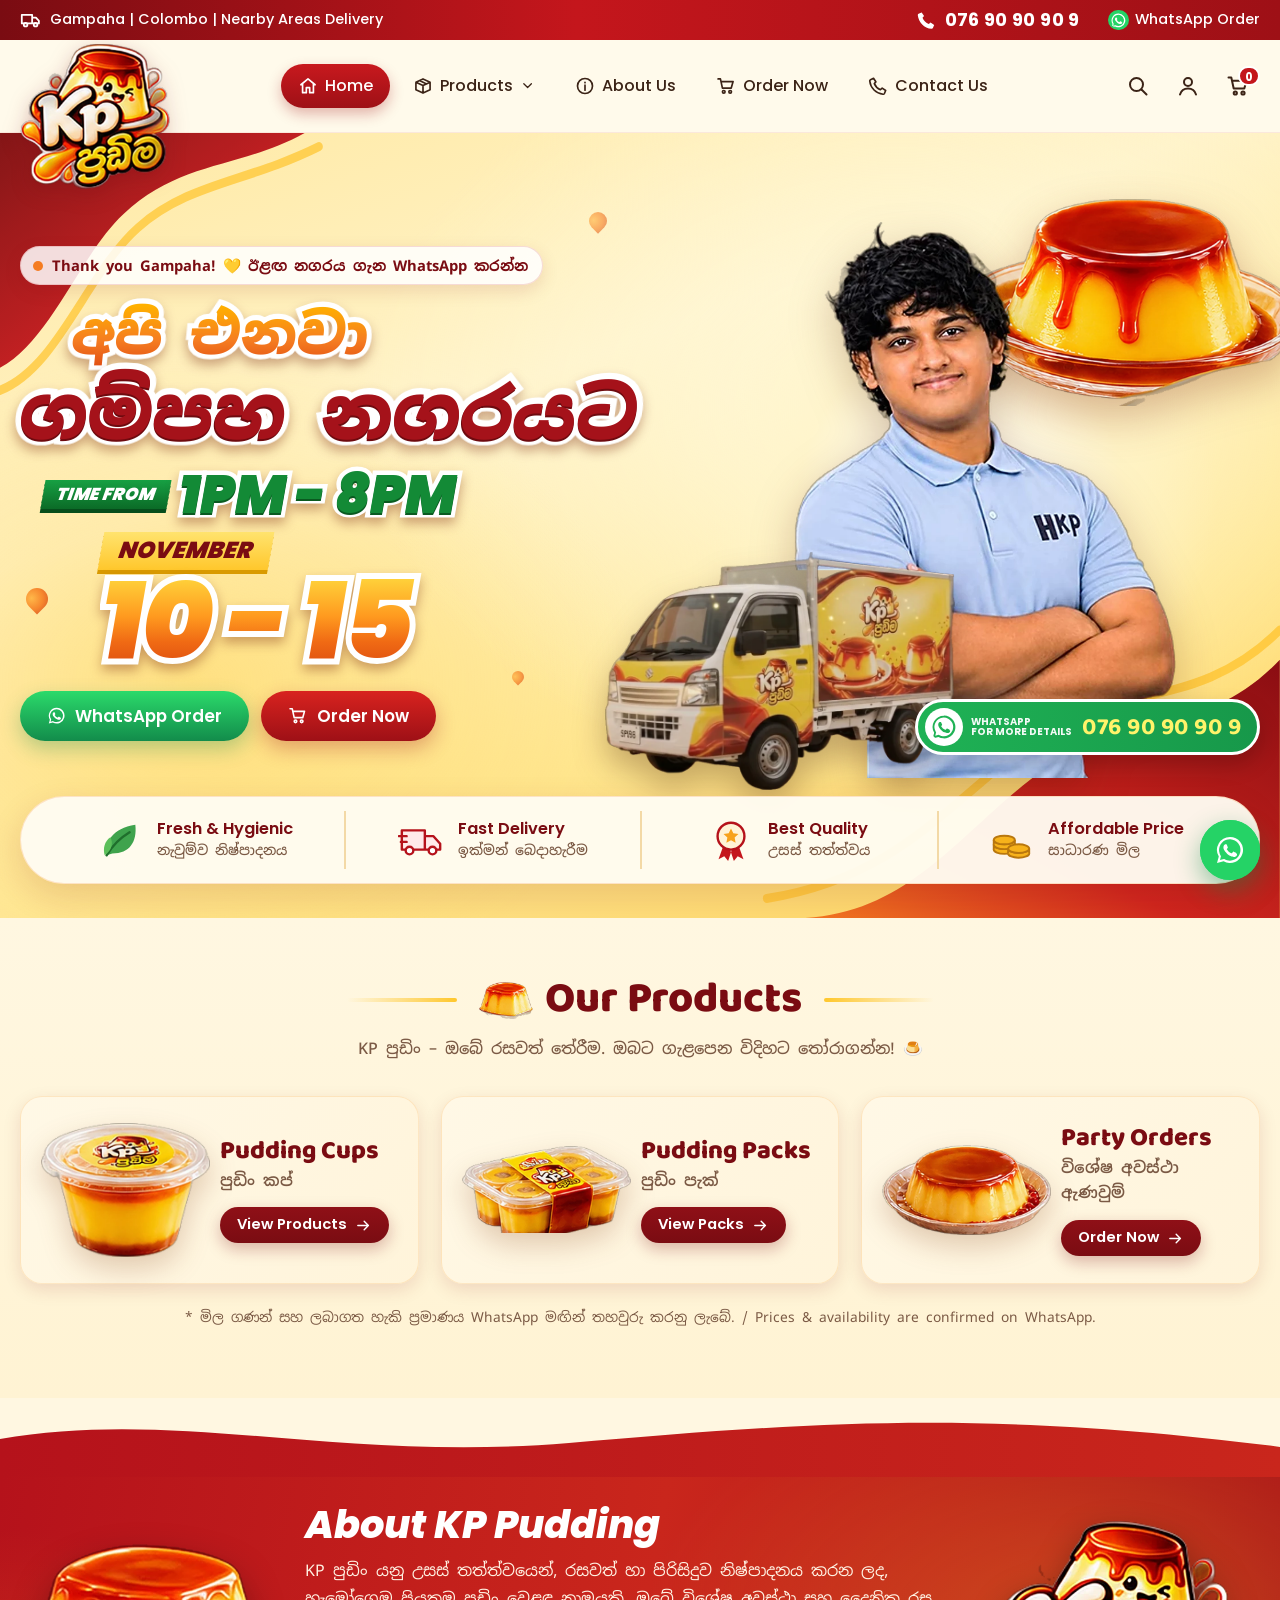
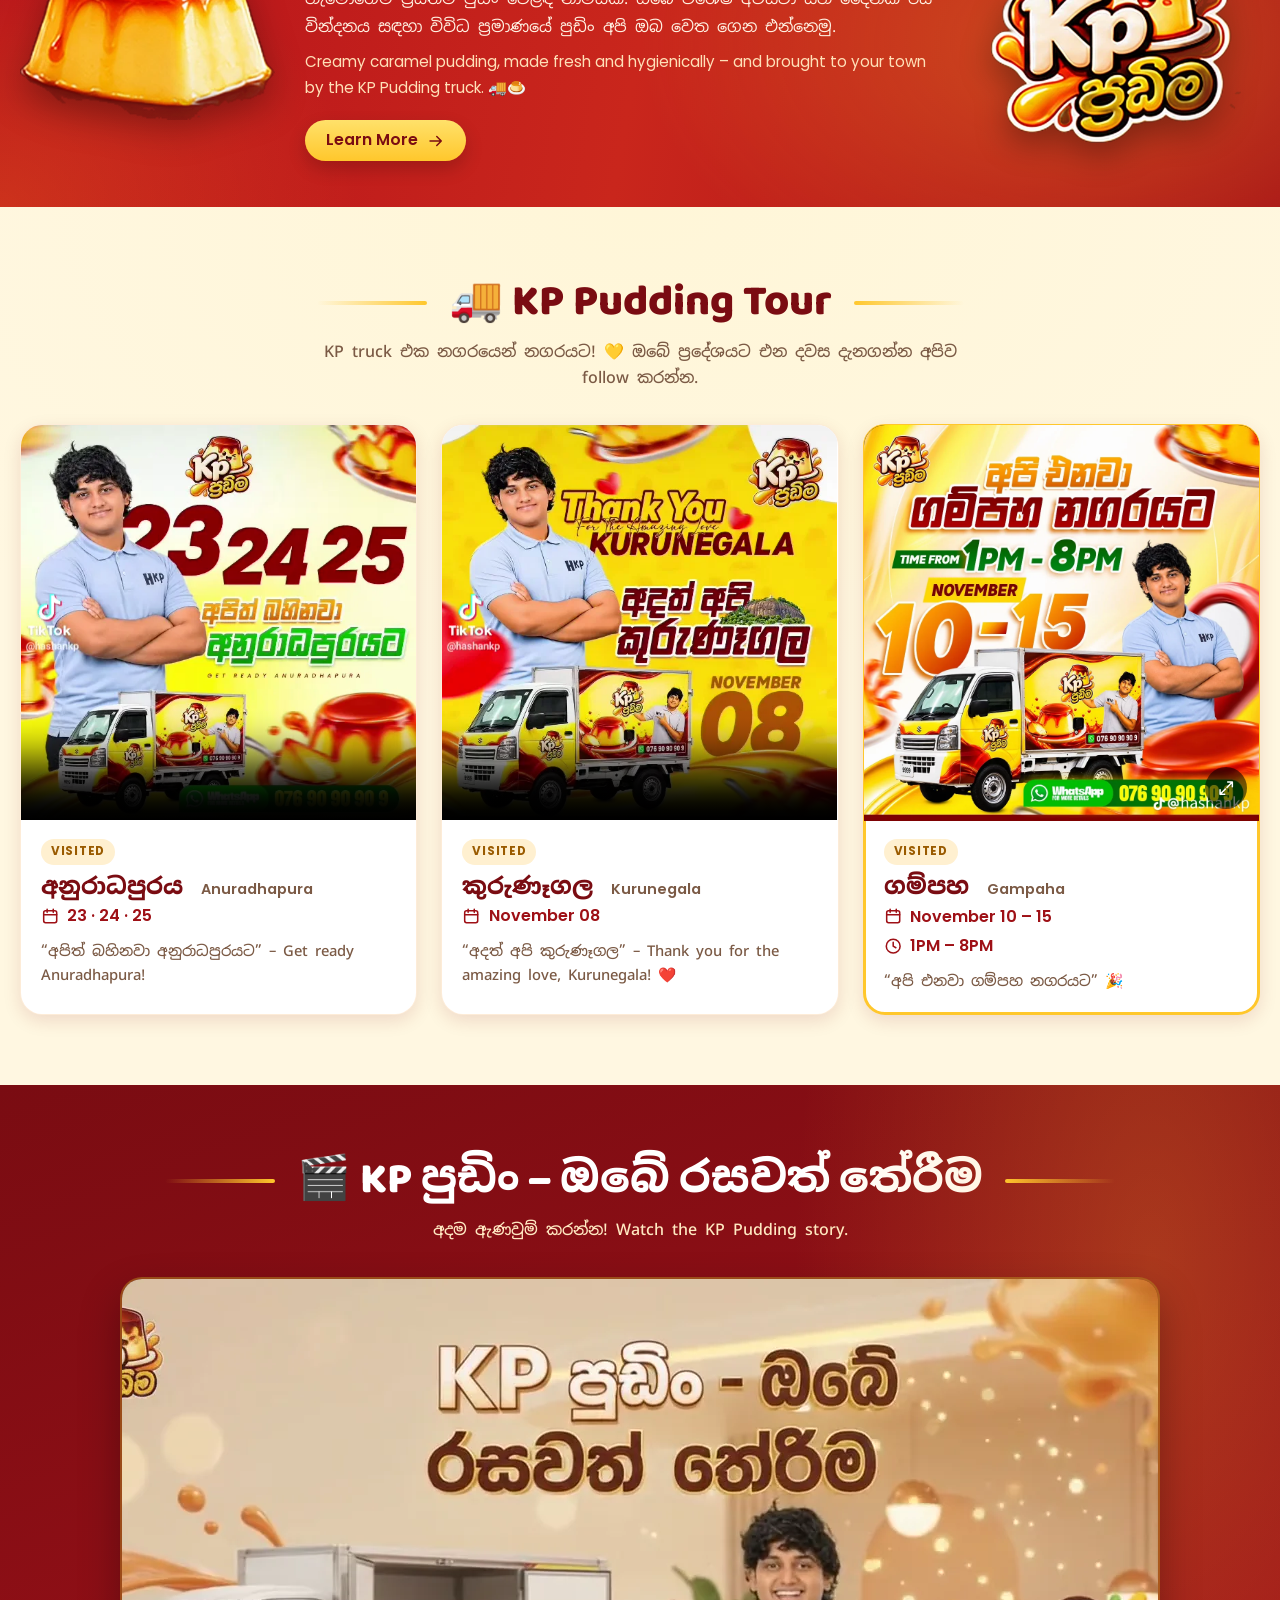
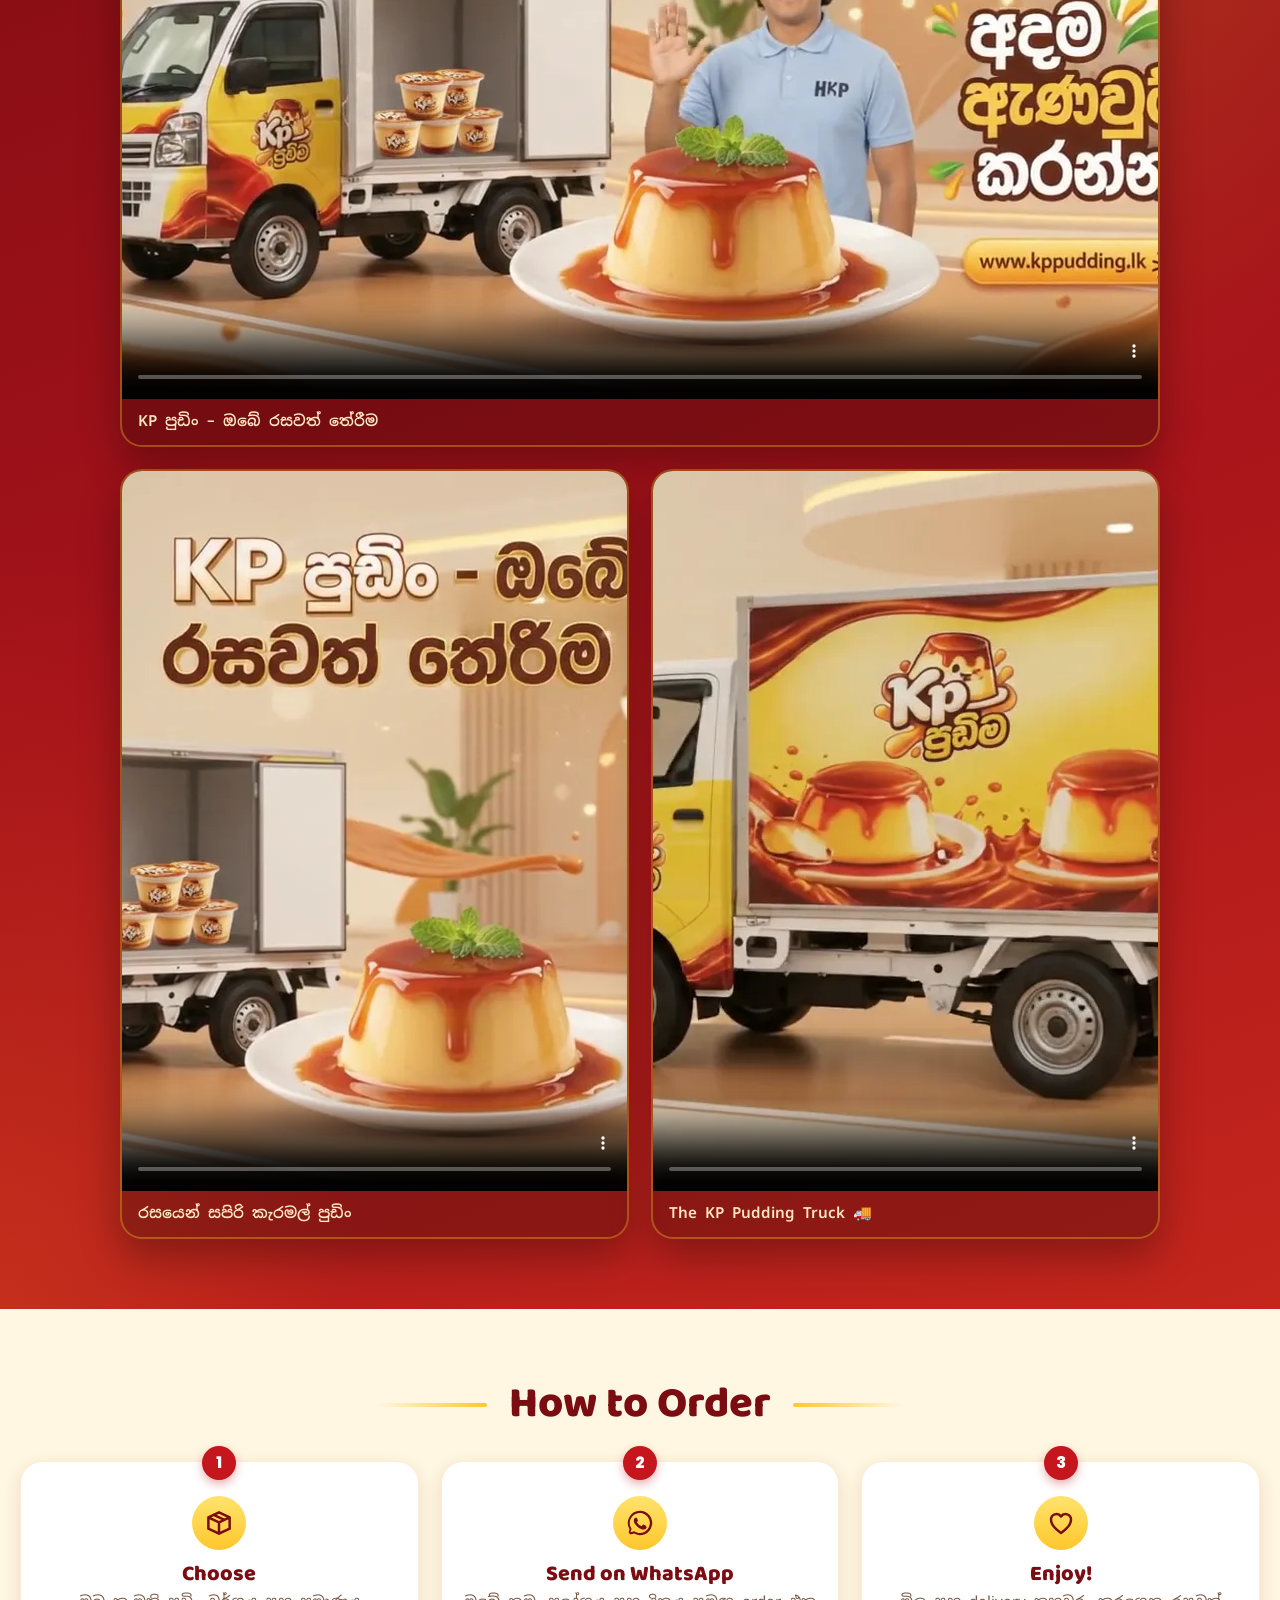
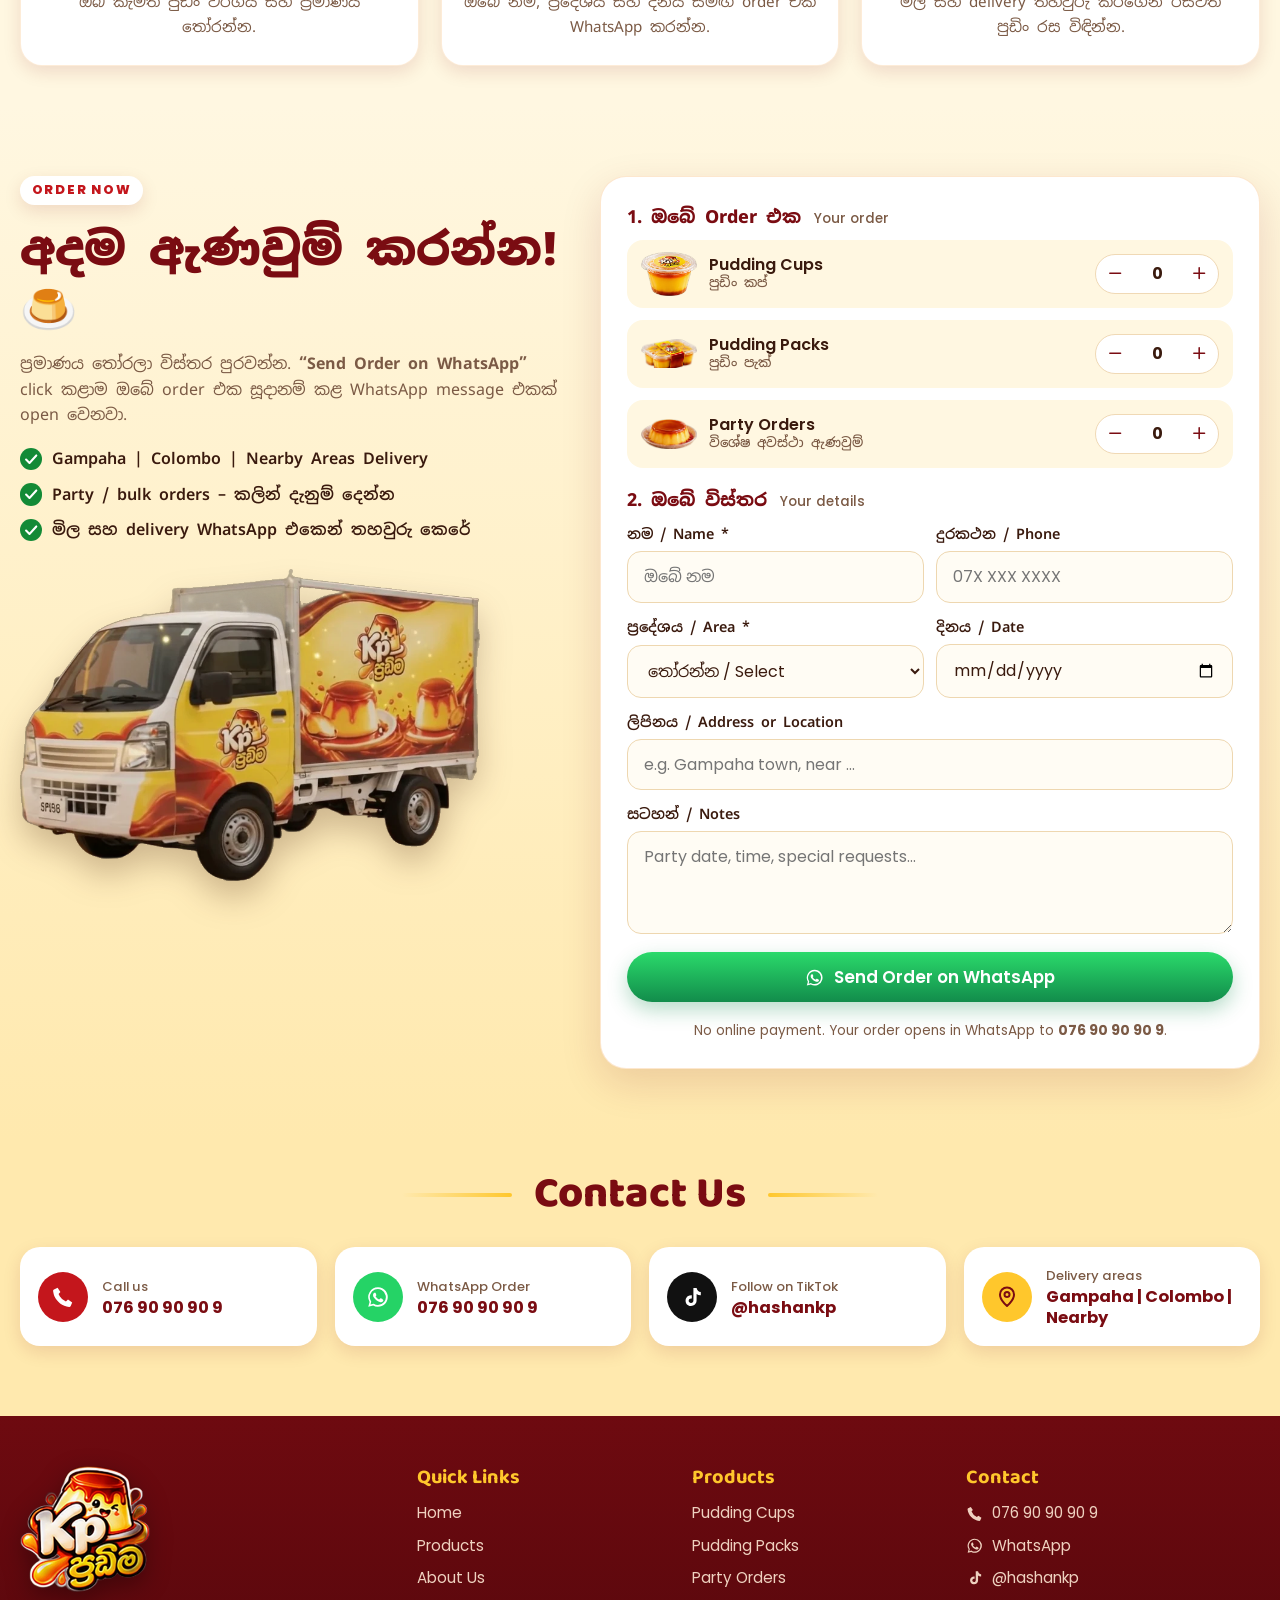
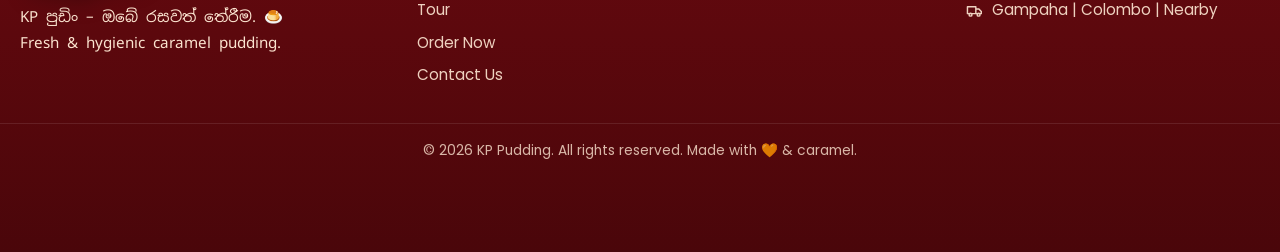
==== index.html @ b20db1f8 "Build KP Pudding website Responsive static site for KP Pudding with Gampaha event hero (live status " ====
<!doctype html>
<html lang="si">
<head>
  <meta charset="UTF-8" />
  <meta name="viewport" content="width=device-width, initial-scale=1" />
  <title>KP Pudding | KP පුඩිං – ඔබේ රසවත් තේරීම 🍮</title>
  <meta name="description" content="KP Pudding (KP පුඩිං) – නැවුම්ව, පිරිසිදුව සකස් කළ caramel pudding. Pudding Cups, Pudding Packs සහ Party Orders. ගම්පහ නගරයට නොවැම්බර් 10–15, 1PM–8PM. WhatsApp 076 90 90 90 9." />
  <meta name="theme-color" content="#9E1016" />
  <meta property="og:type" content="website" />
  <meta property="og:title" content="KP Pudding – අපි එනවා ගම්පහ නගරයට! (Nov 10–15, 1PM–8PM)" />
  <meta property="og:description" content="KP පුඩිං – ඔබේ රසවත් තේරීම. Pudding Cups, Packs & Party Orders. WhatsApp: 076 90 90 90 9" />
  <meta property="og:image" content="https://sourceconnect213-pixel.github.io/Kp-pudding-/assets/img/og-image.jpg" />
  <meta property="og:url" content="https://sourceconnect213-pixel.github.io/Kp-pudding-/" />
  <meta name="twitter:card" content="summary_large_image" />
  <link rel="icon" type="image/png" sizes="32x32" href="assets/img/favicon-32.png" />
  <link rel="apple-touch-icon" href="assets/img/apple-touch-icon.png" />
  <link rel="manifest" href="site.webmanifest" />
  <link rel="preconnect" href="https://fonts.googleapis.com" />
  <link rel="preconnect" href="https://fonts.gstatic.com" crossorigin />
  <link href="https://fonts.googleapis.com/css2?family=Baloo+2:wght@600;700;800&family=Noto+Sans+Sinhala:wght@400;500;600;700;800;900&family=Poppins:ital,wght@0,400;0,500;0,600;0,700;0,800;0,900;1,800;1,900&display=swap" rel="stylesheet" />
  <link rel="preload" as="image" href="assets/img/ambassador.webp" />
  <link rel="stylesheet" href="css/style.css" />
  <script type="application/ld+json">
  {
    "@context": "https://schema.org",
    "@type": "FoodEstablishment",
    "name": "KP Pudding",
    "alternateName": "KP පුඩිං",
    "servesCuisine": "Desserts",
    "telephone": "+94769090909",
    "image": "https://sourceconnect213-pixel.github.io/Kp-pudding-/assets/img/og-image.jpg",
    "url": "https://sourceconnect213-pixel.github.io/Kp-pudding-/",
    "areaServed": ["Gampaha", "Colombo"],
    "sameAs": ["https://www.tiktok.com/@hashankp"]
  }
  </script>
  <script>document.documentElement.classList.add('js');</script>
</head>
<body>
  <!-- Icon sprite -->
  <svg xmlns="http://www.w3.org/2000/svg" class="sprite" aria-hidden="true" focusable="false">
    <symbol id="i-truck" viewBox="0 0 24 24"><path d="M2 6.5h11.5v9.5H2zM13.5 9.5h4.2l3.3 3.6v2.9h-7.5z"/><circle cx="6.2" cy="17.4" r="2"/><circle cx="17.3" cy="17.4" r="2"/></symbol>
    <symbol id="i-phone" viewBox="0 0 24 24"><path d="M6.6 2.8 9.4 7 7.6 9.1a13 13 0 0 0 7.3 7.3l2.1-1.8 4.2 2.8-1.5 3.6c-.3.6-.9 1-1.6.9C9.6 21 3 14.4 2.1 6c-.1-.7.3-1.3.9-1.6z"/></symbol>
    <symbol id="i-wa" viewBox="0 0 32 32"><path d="M16 3a13 13 0 0 0-11.2 19.6L3 29l6.6-1.7A13 13 0 1 0 16 3zm0 23.7c-2 0-4-.6-5.7-1.6l-.4-.2-3.9 1 1-3.8-.3-.4A10.7 10.7 0 1 1 16 26.7zm5.9-8c-.3-.2-1.9-.9-2.2-1-.3-.1-.5-.2-.7.2l-1 1.2c-.2.2-.4.2-.7.1a8.8 8.8 0 0 1-4.4-3.8c-.3-.6.3-.5.9-1.7.1-.2 0-.4 0-.5l-1-2.4c-.3-.6-.5-.5-.7-.5h-.6c-.2 0-.6.1-.9.4-.3.3-1.2 1.1-1.2 2.8s1.2 3.3 1.4 3.5c.2.2 2.4 3.6 5.8 5.1 2.1.9 3 1 4 .8.7-.1 1.9-.8 2.2-1.5.3-.7.3-1.4.2-1.5-.1-.1-.3-.2-.6-.3z"/></symbol>
    <symbol id="i-home" viewBox="0 0 24 24"><path d="M3.5 10.5 12 3.5l8.5 7M5.5 9v11h4.5v-6h4v6h4.5V9"/></symbol>
    <symbol id="i-box" viewBox="0 0 24 24"><path d="M3.5 7.5 12 3.5l8.5 4v9L12 20.5l-8.5-4zM3.5 7.5 12 11.5l8.5-4M12 11.5v9M7.8 5.5l8.5 4"/></symbol>
    <symbol id="i-info" viewBox="0 0 24 24"><circle cx="12" cy="12" r="9"/><path d="M12 11v6M12 7.5v.5"/></symbol>
    <symbol id="i-cart" viewBox="0 0 24 24"><path d="M2.5 3.5h2.8l2.4 11h10.6l2.2-7.8H6.3"/><circle cx="9.3" cy="19" r="1.6"/><circle cx="17" cy="19" r="1.6"/></symbol>
    <symbol id="i-search" viewBox="0 0 24 24"><circle cx="10.5" cy="10.5" r="6.5"/><path d="m15.5 15.5 5 5"/></symbol>
    <symbol id="i-user" viewBox="0 0 24 24"><circle cx="12" cy="8" r="4"/><path d="M4 20.5c1.2-4 4.3-6 8-6s6.8 2 8 6"/></symbol>
    <symbol id="i-chev" viewBox="0 0 24 24"><path d="m6 9 6 6 6-6"/></symbol>
    <symbol id="i-arrow" viewBox="0 0 24 24"><path d="M4 12h15m-6-6 6 6-6 6"/></symbol>
    <symbol id="i-menu" viewBox="0 0 24 24"><path d="M4 6.5h16M4 12h16M4 17.5h16"/></symbol>
    <symbol id="i-x" viewBox="0 0 24 24"><path d="M6 6l12 12M18 6 6 18"/></symbol>
    <symbol id="i-plus" viewBox="0 0 24 24"><path d="M12 5v14M5 12h14"/></symbol>
    <symbol id="i-minus" viewBox="0 0 24 24"><path d="M5 12h14"/></symbol>
    <symbol id="i-trash" viewBox="0 0 24 24"><path d="M4 7h16M9.5 7V4.5h5V7M6.5 7l1 13h9l1-13"/></symbol>
    <symbol id="i-clock" viewBox="0 0 24 24"><circle cx="12" cy="12" r="9"/><path d="M12 7v5l3.5 2"/></symbol>
    <symbol id="i-pin" viewBox="0 0 24 24"><path d="M12 21s-7-6.2-7-11.5a7 7 0 0 1 14 0C19 14.8 12 21 12 21z"/><circle cx="12" cy="9.5" r="2.5"/></symbol>
    <symbol id="i-tiktok" viewBox="0 0 24 24"><path d="M16.6 3c.4 2.4 1.9 3.9 4.2 4.1v3.1c-1.6.1-3-.4-4.2-1.2v6.3c0 3.7-2.8 5.9-6 5.7-3.1-.2-5.3-2.8-5-5.9.3-3.1 3-5.2 6.2-4.8v3.2c-1.5-.4-3 .5-3.1 2.1-.1 1.4 1 2.5 2.4 2.4 1.4 0 2.3-1 2.3-2.5V3z"/></symbol>
    <symbol id="i-play" viewBox="0 0 24 24"><path d="M8 5.5v13l10.5-6.5z"/></symbol>
    <symbol id="i-check" viewBox="0 0 24 24"><path d="m4.5 12.5 5 5 10-11"/></symbol>
    <symbol id="i-heart" viewBox="0 0 24 24"><path d="M12 20s-8-5.1-8-10.6A4.4 4.4 0 0 1 12 6.8a4.4 4.4 0 0 1 8 2.6C20 14.9 12 20 12 20z"/></symbol>
    <symbol id="i-calendar" viewBox="0 0 24 24"><rect x="3.5" y="5" width="17" height="15.5" rx="2.5"/><path d="M8 3v4M16 3v4M3.5 10h17"/></symbol>
    <symbol id="i-expand" viewBox="0 0 24 24"><path d="M14 4h6v6M10 20H4v-6M20 4l-7 7M4 20l7-7"/></symbol>
  </svg>

  <a class="skip-link" href="#main">Skip to content</a>

  <!-- ================= TOP BAR ================= -->
  <div class="topbar">
    <div class="container topbar__inner">
      <p class="topbar__areas"><svg class="ic"><use href="#i-truck"/></svg> Gampaha | Colombo | Nearby Areas Delivery</p>
      <div class="topbar__links">
        <a class="topbar__phone" href="tel:+94769090909" aria-label="Call KP Pudding 076 90 90 90 9"><svg class="ic"><use href="#i-phone"/></svg> 076 90 90 90 9</a>
        <a class="topbar__wa" href="https://wa.me/94769090909?text=Hi%20KP%20Pudding!%20%F0%9F%8D%AE" target="_blank" rel="noopener"><svg class="ic ic--wa"><use href="#i-wa"/></svg> WhatsApp Order</a>
      </div>
    </div>
  </div>

  <!-- ================= HEADER ================= -->
  <header class="header" id="header">
    <div class="container header__inner">
      <a href="#home" class="brand" aria-label="KP Pudding – Home">
        <img src="assets/img/kp-logo.webp" width="465" height="450" alt="KP පුඩිං logo" />
      </a>

      <nav class="nav" id="nav" aria-label="Main navigation">
        <ul class="nav__list">
          <li><a href="#home" class="nav__link is-active" data-nav="home"><svg class="ic"><use href="#i-home"/></svg> Home</a></li>
          <li class="nav__drop">
            <button class="nav__link nav__droptoggle" type="button" aria-expanded="false" aria-controls="products-menu" data-nav="products"><svg class="ic"><use href="#i-box"/></svg> Products <svg class="ic ic--chev"><use href="#i-chev"/></svg></button>
            <ul class="nav__menu" id="products-menu">
              <li><a href="#p-cups"><img src="assets/img/pudding-cup.webp" alt="" width="40" height="32" /> <span>Pudding Cups<small>පුඩිං කප්</small></span></a></li>
              <li><a href="#p-packs"><img src="assets/img/pudding-packs.webp" alt="" width="40" height="21" /> <span>Pudding Packs<small>පුඩිං පැක්</small></span></a></li>
              <li><a href="#p-party"><img src="assets/img/party-pudding.webp" alt="" width="40" height="21" /> <span>Party Orders<small>විශේෂ අවස්ථා ඇණවුම්</small></span></a></li>
            </ul>
          </li>
          <li><a href="#about" class="nav__link" data-nav="about"><svg class="ic"><use href="#i-info"/></svg> About Us</a></li>
          <li><a href="#order" class="nav__link" data-nav="order"><svg class="ic"><use href="#i-cart"/></svg> Order Now</a></li>
          <li><a href="#contact" class="nav__link" data-nav="contact"><svg class="ic"><use href="#i-phone"/></svg> Contact Us</a></li>
        </ul>
        <a class="nav__mobilecta btn btn--wa" href="https://wa.me/94769090909?text=Hi%20KP%20Pudding!%20%F0%9F%8D%AE" target="_blank" rel="noopener"><svg class="ic"><use href="#i-wa"/></svg> WhatsApp Order</a>
      </nav>

      <div class="header__actions">
        <button class="iconbtn" type="button" id="search-open" aria-label="Search"><svg class="ic"><use href="#i-search"/></svg></button>
        <div class="account">
          <button class="iconbtn" type="button" id="account-toggle" aria-label="Customer help" aria-expanded="false" aria-controls="account-pop"><svg class="ic"><use href="#i-user"/></svg></button>
          <div class="account__pop" id="account-pop" hidden>
            <p class="account__title">ආයුබෝවන්! 👋<small>How can we help you?</small></p>
            <a href="https://wa.me/94769090909?text=Hi%20KP%20Pudding!%20I%20need%20help%20with%20my%20order." target="_blank" rel="noopener"><svg class="ic ic--wa"><use href="#i-wa"/></svg> My order / help</a>
            <a href="tel:+94769090909"><svg class="ic"><use href="#i-phone"/></svg> Call 076 90 90 90 9</a>
            <a href="https://www.tiktok.com/@hashankp" target="_blank" rel="noopener"><svg class="ic"><use href="#i-tiktok"/></svg> TikTok @hashankp</a>
          </div>
        </div>
        <button class="iconbtn cartbtn" type="button" id="cart-open" aria-label="Open order cart"><svg class="ic"><use href="#i-cart"/></svg><span class="cartbtn__badge" id="cart-count" aria-live="polite">0</span></button>
        <button class="iconbtn menubtn" type="button" id="menu-toggle" aria-label="Open menu" aria-expanded="false" aria-controls="nav"><svg class="ic"><use href="#i-menu"/></svg></button>
      </div>
    </div>
  </header>

  <main id="main">
    <!-- ================= HERO ================= -->
    <section class="hero" id="home" aria-labelledby="hero-title">
      <div class="hero__bg" aria-hidden="true">
        <svg class="hero__swirl hero__swirl--tl" viewBox="0 0 600 400" preserveAspectRatio="none"><path d="M0 0h420C330 40 250 30 170 90 110 135 70 230 0 260z" fill="url(#gRed)"/><path d="M0 285c80-25 120-130 190-180 70-50 150-50 250-90" stroke="#FFC93C" stroke-width="10" fill="none" stroke-linecap="round" opacity=".85"/><defs><linearGradient id="gRed" x1="0" y1="0" x2="1" y2="1"><stop offset="0" stop-color="#7E0B10"/><stop offset=".55" stop-color="#C4161C"/><stop offset="1" stop-color="#F0582A"/></linearGradient></defs></svg>
        <svg class="hero__swirl hero__swirl--br" viewBox="0 0 700 300" preserveAspectRatio="none"><path d="M700 40C610 120 520 90 420 150 320 210 260 300 120 300h580z" fill="url(#gRed2)"/><path d="M700 10C600 95 500 60 400 125 300 190 240 260 90 280" stroke="#FFC93C" stroke-width="9" fill="none" stroke-linecap="round" opacity=".9"/><defs><linearGradient id="gRed2" x1="1" y1="0" x2="0" y2="1"><stop offset="0" stop-color="#8A0D12"/><stop offset=".6" stop-color="#D0261E"/><stop offset="1" stop-color="#F57C21"/></linearGradient></defs></svg>
        <span class="drop drop--1"></span><span class="drop drop--2"></span><span class="drop drop--3"></span><span class="drop drop--4"></span>
      </div>

      <div class="container hero__grid">
        <div class="hero__copy">
          <p class="live-pill" id="event-status" role="status"><span class="live-pill__dot"></span><span class="live-pill__text">ගම්පහ නගරයට – නොවැම්බර් 10 – 15</span></p>
          <h1 class="hero__title" id="hero-title">
            <span class="hero__t1 fx" data-text="අපි එනවා"><span class="fx__g">අපි එනවා</span></span>
            <span class="hero__t2 fx" data-text="ගම්පහ නගරයට">ගම්පහ නගරයට</span>
          </h1>
          <div class="hero__time">
            <span class="tag tag--green">TIME FROM</span>
            <span class="hero__hours fx" data-text="1PM - 8PM">1PM - 8PM</span>
          </div>
          <div class="hero__date">
            <span class="tag tag--yellow">NOVEMBER</span>
            <span class="hero__days fx" data-text="10 - 15"><span class="fx__g">10 - 15</span></span>
          </div>
          <p class="countdown" id="countdown" hidden></p>
          <div class="hero__cta">
            <a class="btn btn--wa btn--lg" href="https://wa.me/94769090909?text=Hi%20KP%20Pudding!%20%F0%9F%8D%AE%20I%20would%20like%20to%20order." target="_blank" rel="noopener"><svg class="ic"><use href="#i-wa"/></svg> WhatsApp Order</a>
            <a class="btn btn--red btn--lg" href="#order"><svg class="ic"><use href="#i-cart"/></svg> Order Now</a>
          </div>
        </div>

        <div class="hero__art">
          <div class="hero__glow" aria-hidden="true"></div>
          <img class="hero__pudding" src="assets/img/pudding-hero.webp" width="908" height="556" alt="KP caramel pudding" />
          <img class="hero__person" src="assets/img/ambassador.webp" width="668" height="974" alt="KP Pudding brand ambassador" />
          <img class="hero__truck" src="assets/img/kp-truck-3q.webp" width="762" height="517" alt="KP පුඩිං delivery truck" />
          <a class="hero__phone" href="https://wa.me/94769090909" target="_blank" rel="noopener" aria-label="WhatsApp 076 90 90 90 9"><svg class="ic"><use href="#i-wa"/></svg><span><small>WhatsApp<br />for more details</small><b>076 90 90 90 9</b></span></a>
        </div>
      </div>

      <!-- Features strip -->
      <div class="container">
        <ul class="features" aria-label="Why KP Pudding">
          <li class="feature">
            <svg class="feature__ic" viewBox="0 0 48 48" aria-hidden="true"><path d="M10 40C8 26 16 12 40 8c2 18-6 30-24 30" fill="#3FA34D"/><path d="M10 40c6-10 14-18 24-24" stroke="#1F6E2C" stroke-width="2.5" fill="none" stroke-linecap="round"/><path d="M8 40c-2-8 0-15 6-19 3 6 2 13-6 19z" fill="#5CBF5A"/></svg>
            <span><b>Fresh &amp; Hygienic</b><small>නැවුම්ව නිෂ්පාදනය</small></span>
          </li>
          <li class="feature">
            <svg class="feature__ic" viewBox="0 0 48 48" aria-hidden="true"><path d="M4 14h24v20H4zM28 20h9l7 8v6H28z" fill="#FFE9E9" stroke="#B5121B" stroke-width="2.5" stroke-linejoin="round"/><circle cx="12" cy="35" r="4" fill="#fff" stroke="#B5121B" stroke-width="2.5"/><circle cx="36" cy="35" r="4" fill="#fff" stroke="#B5121B" stroke-width="2.5"/><path d="M1 20h8M3 26h6" stroke="#B5121B" stroke-width="2.5" stroke-linecap="round"/></svg>
            <span><b>Fast Delivery</b><small>ඉක්මන් බෙදාහැරීම</small></span>
          </li>
          <li class="feature">
            <svg class="feature__ic" viewBox="0 0 48 48" aria-hidden="true"><path d="M16 30 11 44l6-3 4 5 4-12M32 30l5 14-6-3-4 5-4-12" fill="#C4161C"/><circle cx="24" cy="20" r="14" fill="#FFF3D6" stroke="#B5121B" stroke-width="2.5"/><path d="m24 12 2.4 5 5.4.7-4 3.7 1 5.4-4.8-2.6-4.8 2.6 1-5.4-4-3.7 5.4-.7z" fill="#F7A21B"/></svg>
            <span><b>Best Quality</b><small>උසස් තත්ත්වය</small></span>
          </li>
          <li class="feature">
            <svg class="feature__ic" viewBox="0 0 48 48" aria-hidden="true"><g fill="#F7B21B" stroke="#B9770E" stroke-width="2"><ellipse cx="17" cy="34" rx="11" ry="4.5"/><path d="M6 34v-5c0 2.5 5 4.5 11 4.5s11-2 11-4.5v5"/><ellipse cx="17" cy="29" rx="11" ry="4.5"/><path d="M6 29v-5c0 2.5 5 4.5 11 4.5s11-2 11-4.5v5"/><ellipse cx="17" cy="24" rx="11" ry="4.5"/><ellipse cx="32" cy="38" rx="11" ry="4.5"/><path d="M21 38v-5c0 2.5 5 4.5 11 4.5s11-2 11-4.5v5"/><ellipse cx="32" cy="33" rx="11" ry="4.5"/></g></svg>
            <span><b>Affordable Price</b><small>සාධාරණ මිල</small></span>
          </li>
        </ul>
      </div>
    </section>

    <!-- ================= PRODUCTS ================= -->
    <section class="section products" id="products" aria-labelledby="products-title">
      <div class="container">
        <div class="heading reveal">
          <span class="heading__line" aria-hidden="true"></span>
          <h2 id="products-title"><img src="assets/img/pudding-about.webp" alt="" width="46" height="32" /> Our Products</h2>
          <span class="heading__line" aria-hidden="true"></span>
        </div>
        <p class="section__lead reveal">KP පුඩිං – ඔබේ රසවත් තේරීම. ඔබට ගැළපෙන විදිහට තෝරාගන්න! 🍮</p>

        <div class="pgrid">
          <article class="pcard reveal" id="p-cups">
            <div class="pcard__img"><img src="assets/img/pudding-cup.webp" width="382" height="302" alt="KP Pudding cup" loading="lazy" /></div>
            <div class="pcard__body">
              <h3>Pudding Cups</h3>
              <p class="pcard__si">පුඩිං කප්</p>
              <button class="btn btn--maroon" type="button" data-product="cups">View Products <svg class="ic"><use href="#i-arrow"/></svg></button>
            </div>
          </article>
          <article class="pcard reveal" id="p-packs">
            <div class="pcard__img"><img src="assets/img/pudding-packs.webp" width="474" height="244" alt="KP Pudding pack" loading="lazy" /></div>
            <div class="pcard__body">
              <h3>Pudding Packs</h3>
              <p class="pcard__si">පුඩිං පැක්</p>
              <button class="btn btn--maroon" type="button" data-product="packs">View Packs <svg class="ic"><use href="#i-arrow"/></svg></button>
            </div>
          </article>
          <article class="pcard reveal" id="p-party">
            <div class="pcard__img"><img src="assets/img/party-pudding.webp" width="486" height="258" alt="Large caramel pudding for party orders" loading="lazy" /></div>
            <div class="pcard__body">
              <h3>Party Orders</h3>
              <p class="pcard__si">විශේෂ අවස්ථා ඇණවුම්</p>
              <button class="btn btn--maroon" type="button" data-product="party">Order Now <svg class="ic"><use href="#i-arrow"/></svg></button>
            </div>
          </article>
        </div>
        <p class="note reveal">* මිල ගණන් සහ ලබාගත හැකි ප්‍රමාණය WhatsApp මඟින් තහවුරු කරනු ලැබේ. / Prices &amp; availability are confirmed on WhatsApp.</p>
      </div>
    </section>

    <!-- ================= ABOUT ================= -->
    <section class="about" id="about" aria-labelledby="about-title">
      <svg class="about__wave" viewBox="0 0 1440 90" preserveAspectRatio="none" aria-hidden="true"><path d="M0 90V40C200 0 380 70 640 45S1100 0 1440 50v40z" fill="url(#gAbout)"/><defs><linearGradient id="gAbout" x1="0" x2="1"><stop offset="0" stop-color="#B5121B"/><stop offset="1" stop-color="#C9261C"/></linearGradient></defs></svg>
      <div class="about__band">
        <div class="container about__inner">
          <img class="about__pudding reveal" src="assets/img/pudding-about.webp" width="368" height="254" alt="Caramel pudding" loading="lazy" />
          <div class="about__copy reveal">
            <h2 id="about-title">About KP Pudding</h2>
            <p>KP පුඩිං යනු උසස් තත්ත්වයෙන්, රසවත් හා පිරිසිදුව නිෂ්පාදනය කරන ලද, හැමෝගෙම ප්‍රියතම පුඩිං වෙළඳ නාමයකි. ඔබේ විශේෂ අවස්ථා සහ දෛනික රස වින්දනය සඳහා විවිධ ප්‍රමාණයේ පුඩිං අපි ඔබ වෙත ගෙන එන්නෙමු.</p>
            <p class="about__en">Creamy caramel pudding, made fresh and hygienically – and brought to your town by the KP Pudding truck. 🚚🍮</p>
            <a class="btn btn--yellow" href="#tour">Learn More <svg class="ic"><use href="#i-arrow"/></svg></a>
          </div>
          <img class="about__logo reveal" src="assets/img/kp-logo-lg.webp" width="410" height="364" alt="KP පුඩිං" loading="lazy" />
        </div>
      </div>
    </section>

    <!-- ================= TOUR ================= -->
    <section class="section tour" id="tour" aria-labelledby="tour-title">
      <div class="container">
        <div class="heading reveal">
          <span class="heading__line" aria-hidden="true"></span>
          <h2 id="tour-title">🚚 KP Pudding Tour</h2>
          <span class="heading__line" aria-hidden="true"></span>
        </div>
        <p class="section__lead reveal">KP truck එක නගරයෙන් නගරයට! 💛 ඔබේ ප්‍රදේශයට එන දවස දැනගන්න අපිව follow කරන්න.</p>

        <ol class="tgrid">
          <li class="tcard reveal">
            <div class="tcard__media">
              <video controls playsinline preload="none" poster="assets/img/poster-tour-anuradhapura.webp" width="576" height="576" aria-label="KP Pudding – Anuradhapura announcement video">
                <source src="assets/video/tour-anuradhapura.mp4" type="video/mp4" />
              </video>
            </div>
            <div class="tcard__body">
              <span class="chip chip--done">Visited</span>
              <h3>අනුරාධපුරය <small>Anuradhapura</small></h3>
              <p><svg class="ic"><use href="#i-calendar"/></svg> 23 · 24 · 25</p>
              <p class="tcard__quote">“අපිත් බහිනවා අනුරාධපුරයට” – Get ready Anuradhapura!</p>
            </div>
          </li>
          <li class="tcard reveal">
            <div class="tcard__media">
              <video controls playsinline preload="none" poster="assets/img/poster-tour-kurunegala.webp" width="576" height="576" aria-label="KP Pudding – Thank you Kurunegala video">
                <source src="assets/video/tour-kurunegala.mp4" type="video/mp4" />
              </video>
            </div>
            <div class="tcard__body">
              <span class="chip chip--done">Visited</span>
              <h3>කුරුණෑගල <small>Kurunegala</small></h3>
              <p><svg class="ic"><use href="#i-calendar"/></svg> November 08</p>
              <p class="tcard__quote">“අදත් අපි කුරුණෑගල” – Thank you for the amazing love, Kurunegala! ❤️</p>
            </div>
          </li>
          <li class="tcard tcard--now reveal">
            <div class="tcard__media">
              <button class="tcard__zoom" type="button" id="poster-open" aria-label="View Gampaha poster full size">
                <img src="assets/img/gampaha-poster.webp" width="1080" height="1080" alt="KP Pudding Gampaha poster – November 10 to 15, 1PM to 8PM" loading="lazy" />
                <span class="tcard__zoomic"><svg class="ic"><use href="#i-expand"/></svg></span>
              </button>
            </div>
            <div class="tcard__body">
              <span class="chip chip--now" id="tour-chip">Now</span>
              <h3>ගම්පහ <small>Gampaha</small></h3>
              <p><svg class="ic"><use href="#i-calendar"/></svg> November 10 – 15</p>
              <p><svg class="ic"><use href="#i-clock"/></svg> 1PM – 8PM</p>
              <p class="tcard__quote">“අපි එනවා ගම්පහ නගරයට” 🎉</p>
            </div>
          </li>
        </ol>
      </div>
    </section>

    <!-- ================= VIDEOS ================= -->
    <section class="section videos" id="videos" aria-labelledby="videos-title">
      <div class="container">
        <div class="heading heading--light reveal">
          <span class="heading__line" aria-hidden="true"></span>
          <h2 id="videos-title">🎬 KP පුඩිං – ඔබේ රසවත් තේරීම</h2>
          <span class="heading__line" aria-hidden="true"></span>
        </div>
        <p class="section__lead section__lead--light reveal">අදම ඇණවුම් කරන්න! Watch the KP Pudding story.</p>
        <div class="vgrid">
          <figure class="vcard vcard--main reveal">
            <video controls playsinline preload="none" poster="assets/img/poster-kp-ad-1.webp" width="1280" height="720" aria-label="KP Pudding advertisement">
              <source src="assets/video/kp-ad-1.mp4" type="video/mp4" />
            </video>
            <figcaption>KP පුඩිං – ඔබේ රසවත් තේරීම</figcaption>
          </figure>
          <figure class="vcard reveal">
            <video controls playsinline preload="none" poster="assets/img/poster-kp-ad-2.webp" width="1280" height="720" aria-label="KP Pudding truck advertisement">
              <source src="assets/video/kp-ad-2.mp4" type="video/mp4" />
            </video>
            <figcaption>රසයෙන් සපිරි කැරමල් පුඩිං</figcaption>
          </figure>
          <figure class="vcard reveal">
            <video controls playsinline preload="none" poster="assets/img/poster-kp-truck-reel.webp" width="1280" height="720" aria-label="KP Pudding truck reel">
              <source src="assets/video/kp-truck-reel.mp4" type="video/mp4" />
            </video>
            <figcaption>The KP Pudding Truck 🚚</figcaption>
          </figure>
        </div>
      </div>
    </section>

    <!-- ================= HOW TO ORDER ================= -->
    <section class="section how" aria-labelledby="how-title">
      <div class="container">
        <div class="heading reveal">
          <span class="heading__line" aria-hidden="true"></span>
          <h2 id="how-title">How to Order</h2>
          <span class="heading__line" aria-hidden="true"></span>
        </div>
        <ol class="steps">
          <li class="step reveal"><span class="step__no">1</span><svg class="ic"><use href="#i-box"/></svg><h3>Choose</h3><p>ඔබ කැමති පුඩිං වර්ගය සහ ප්‍රමාණය තෝරන්න.</p></li>
          <li class="step reveal"><span class="step__no">2</span><svg class="ic"><use href="#i-wa"/></svg><h3>Send on WhatsApp</h3><p>ඔබේ නම, ප්‍රදේශය සහ දිනය සමඟ order එක WhatsApp කරන්න.</p></li>
          <li class="step reveal"><span class="step__no">3</span><svg class="ic"><use href="#i-heart"/></svg><h3>Enjoy!</h3><p>මිල සහ delivery තහවුරු කරගෙන රසවත් පුඩිං රස විඳින්න.</p></li>
        </ol>
      </div>
    </section>

    <!-- ================= ORDER ================= -->
    <section class="section order" id="order" aria-labelledby="order-title">
      <div class="container order__grid">
        <div class="order__intro reveal">
          <span class="kicker">ORDER NOW</span>
          <h2 id="order-title">අදම ඇණවුම් කරන්න! 🍮</h2>
          <p>ප්‍රමාණය තෝරලා විස්තර පුරවන්න. <b>“Send Order on WhatsApp”</b> click කළාම ඔබේ order එක සූදානම් කළ WhatsApp message එකක් open වෙනවා.</p>
          <ul class="order__ticks">
            <li><svg class="ic"><use href="#i-check"/></svg> Gampaha | Colombo | Nearby Areas Delivery</li>
            <li><svg class="ic"><use href="#i-check"/></svg> Party / bulk orders – කලින් දැනුම් දෙන්න</li>
            <li><svg class="ic"><use href="#i-check"/></svg> මිල සහ delivery WhatsApp එකෙන් තහවුරු කෙරේ</li>
          </ul>
          <img class="order__truck" src="assets/img/kp-truck-3q.webp" width="762" height="517" alt="" loading="lazy" />
        </div>

        <form class="oform reveal" id="order-form" novalidate>
          <fieldset class="oform__items">
            <legend>1. ඔබේ Order එක <small>Your order</small></legend>
            <div class="qrow" data-id="cups">
              <img src="assets/img/pudding-cup.webp" alt="" width="56" height="44" />
              <span class="qrow__name">Pudding Cups<small>පුඩිං කප්</small></span>
              <div class="qty" role="group" aria-label="Pudding Cups quantity">
                <button type="button" data-step="-1" aria-label="Decrease Pudding Cups"><svg class="ic"><use href="#i-minus"/></svg></button>
                <input type="number" inputmode="numeric" min="0" max="999" value="0" aria-label="Pudding Cups quantity" />
                <button type="button" data-step="1" aria-label="Increase Pudding Cups"><svg class="ic"><use href="#i-plus"/></svg></button>
              </div>
            </div>
            <div class="qrow" data-id="packs">
              <img src="assets/img/pudding-packs.webp" alt="" width="56" height="29" />
              <span class="qrow__name">Pudding Packs<small>පුඩිං පැක්</small></span>
              <div class="qty" role="group" aria-label="Pudding Packs quantity">
                <button type="button" data-step="-1" aria-label="Decrease Pudding Packs"><svg class="ic"><use href="#i-minus"/></svg></button>
                <input type="number" inputmode="numeric" min="0" max="999" value="0" aria-label="Pudding Packs quantity" />
                <button type="button" data-step="1" aria-label="Increase Pudding Packs"><svg class="ic"><use href="#i-plus"/></svg></button>
              </div>
            </div>
            <div class="qrow" data-id="party">
              <img src="assets/img/party-pudding.webp" alt="" width="56" height="30" />
              <span class="qrow__name">Party Orders<small>විශේෂ අවස්ථා ඇණවුම්</small></span>
              <div class="qty" role="group" aria-label="Party Orders quantity">
                <button type="button" data-step="-1" aria-label="Decrease Party Orders"><svg class="ic"><use href="#i-minus"/></svg></button>
                <input type="number" inputmode="numeric" min="0" max="999" value="0" aria-label="Party Orders quantity" />
                <button type="button" data-step="1" aria-label="Increase Party Orders"><svg class="ic"><use href="#i-plus"/></svg></button>
              </div>
            </div>
            <p class="oform__err" id="items-err" hidden>කරුණාකර අවම වශයෙන් එක් අයිතමයක් තෝරන්න. / Please choose at least one item.</p>
          </fieldset>

          <fieldset class="oform__details">
            <legend>2. ඔබේ විස්තර <small>Your details</small></legend>
            <div class="frow">
              <label>නම / Name *<input name="name" type="text" required maxlength="60" autocomplete="name" placeholder="ඔබේ නම" /></label>
              <label>දුරකථන / Phone<input name="phone" type="tel" maxlength="15" autocomplete="tel" placeholder="07X XXX XXXX" pattern="[0-9+ ]{9,15}" /></label>
            </div>
            <div class="frow">
              <label>ප්‍රදේශය / Area *
                <select name="area" required>
                  <option value="">තෝරන්න / Select</option>
                  <option>Gampaha</option>
                  <option>Colombo</option>
                  <option>Nearby Area</option>
                </select>
              </label>
              <label>දිනය / Date<input name="date" type="date" id="order-date" /></label>
            </div>
            <label>ලිපිනය / Address or Location<input name="address" type="text" maxlength="140" autocomplete="street-address" placeholder="e.g. Gampaha town, near ..." /></label>
            <label>සටහන් / Notes<textarea name="notes" rows="3" maxlength="400" placeholder="Party date, time, special requests..."></textarea></label>
          </fieldset>

          <button class="btn btn--wa btn--lg btn--block" type="submit"><svg class="ic"><use href="#i-wa"/></svg> Send Order on WhatsApp</button>
          <p class="oform__note">No online payment. Your order opens in WhatsApp to <b>076 90 90 90 9</b>.</p>
        </form>
      </div>
    </section>

    <!-- ================= CONTACT ================= -->
    <section class="section contact" id="contact" aria-labelledby="contact-title">
      <div class="container">
        <div class="heading reveal">
          <span class="heading__line" aria-hidden="true"></span>
          <h2 id="contact-title">Contact Us</h2>
          <span class="heading__line" aria-hidden="true"></span>
        </div>
        <div class="cgrid">
          <a class="ccard reveal" href="tel:+94769090909"><span class="ccard__ic ccard__ic--red"><svg class="ic"><use href="#i-phone"/></svg></span><span><small>Call us</small><b>076 90 90 90 9</b></span></a>
          <a class="ccard reveal" href="https://wa.me/94769090909?text=Hi%20KP%20Pudding!%20%F0%9F%8D%AE" target="_blank" rel="noopener"><span class="ccard__ic ccard__ic--wa"><svg class="ic"><use href="#i-wa"/></svg></span><span><small>WhatsApp Order</small><b>076 90 90 90 9</b></span></a>
          <a class="ccard reveal" href="https://www.tiktok.com/@hashankp" target="_blank" rel="noopener"><span class="ccard__ic ccard__ic--dark"><svg class="ic"><use href="#i-tiktok"/></svg></span><span><small>Follow on TikTok</small><b>@hashankp</b></span></a>
          <div class="ccard reveal"><span class="ccard__ic ccard__ic--yellow"><svg class="ic"><use href="#i-pin"/></svg></span><span><small>Delivery areas</small><b>Gampaha | Colombo | Nearby</b></span></div>
        </div>
      </div>
    </section>
  </main>

  <!-- ================= FOOTER ================= -->
  <footer class="footer">
    <div class="container footer__inner">
      <div class="footer__brand">
        <img src="assets/img/kp-logo.webp" width="465" height="450" alt="KP පුඩිං" loading="lazy" />
        <p>KP පුඩිං – ඔබේ රසවත් තේරීම. 🍮<br />Fresh &amp; hygienic caramel pudding.</p>
      </div>
      <nav class="footer__col" aria-label="Footer">
        <h3>Quick Links</h3>
        <a href="#home">Home</a><a href="#products">Products</a><a href="#about">About Us</a><a href="#tour">Tour</a><a href="#order">Order Now</a><a href="#contact">Contact Us</a>
      </nav>
      <div class="footer__col">
        <h3>Products</h3>
        <a href="#p-cups">Pudding Cups</a><a href="#p-packs">Pudding Packs</a><a href="#p-party">Party Orders</a>
      </div>
      <div class="footer__col">
        <h3>Contact</h3>
        <a href="tel:+94769090909"><svg class="ic"><use href="#i-phone"/></svg> 076 90 90 90 9</a>
        <a href="https://wa.me/94769090909" target="_blank" rel="noopener"><svg class="ic"><use href="#i-wa"/></svg> WhatsApp</a>
        <a href="https://www.tiktok.com/@hashankp" target="_blank" rel="noopener"><svg class="ic"><use href="#i-tiktok"/></svg> @hashankp</a>
        <span><svg class="ic"><use href="#i-truck"/></svg> Gampaha | Colombo | Nearby</span>
      </div>
    </div>
    <div class="footer__bottom"><div class="container">© <span id="year">2026</span> KP Pudding. All rights reserved. Made with 🧡 &amp; caramel.</div></div>
  </footer>

  <!-- Floating WhatsApp -->
  <a class="fab-wa" href="https://wa.me/94769090909?text=Hi%20KP%20Pudding!%20%F0%9F%8D%AE" target="_blank" rel="noopener" aria-label="Chat on WhatsApp"><svg class="ic"><use href="#i-wa"/></svg></a>

  <!-- Product modal -->
  <dialog class="modal pmodal" id="product-modal" aria-labelledby="pm-title">
    <button class="modal__close" type="button" data-close aria-label="Close"><svg class="ic"><use href="#i-x"/></svg></button>
    <div class="pmodal__grid">
      <div class="pmodal__img"><img id="pm-img" src="assets/img/pudding-cup.webp" alt="" /></div>
      <div class="pmodal__body">
        <h2 id="pm-title">Pudding Cups</h2>
        <p class="pmodal__si" id="pm-si">පුඩිං කප්</p>
        <p id="pm-desc"></p>
        <div class="pmodal__row">
          <div class="qty" role="group" aria-label="Quantity">
            <button type="button" id="pm-minus" aria-label="Decrease"><svg class="ic"><use href="#i-minus"/></svg></button>
            <input type="number" id="pm-qty" inputmode="numeric" min="1" max="999" value="1" aria-label="Quantity" />
            <button type="button" id="pm-plus" aria-label="Increase"><svg class="ic"><use href="#i-plus"/></svg></button>
          </div>
          <button class="btn btn--maroon" type="button" id="pm-add"><svg class="ic"><use href="#i-cart"/></svg> Add to Order</button>
        </div>
        <a class="btn btn--wa btn--block" id="pm-wa" href="https://wa.me/94769090909" target="_blank" rel="noopener"><svg class="ic"><use href="#i-wa"/></svg> Ask on WhatsApp</a>
        <p class="pmodal__note">මිල සහ ලබාගත හැකි බව WhatsApp මඟින් තහවුරු කෙරේ.</p>
      </div>
    </div>
  </dialog>

  <!-- Cart drawer -->
  <dialog class="drawer" id="cart-drawer" aria-labelledby="cart-title">
    <div class="drawer__head">
      <h2 id="cart-title"><svg class="ic"><use href="#i-cart"/></svg> Your Order</h2>
      <button class="modal__close" type="button" data-close aria-label="Close"><svg class="ic"><use href="#i-x"/></svg></button>
    </div>
    <div class="drawer__body" id="cart-list"></div>
    <div class="drawer__foot">
      <a class="btn btn--maroon btn--block" href="#order" id="cart-checkout">Continue to Order <svg class="ic"><use href="#i-arrow"/></svg></a>
    </div>
  </dialog>

  <!-- Search -->
  <dialog class="modal smodal" id="search-modal" aria-label="Search">
    <div class="smodal__bar">
      <svg class="ic"><use href="#i-search"/></svg>
      <input type="search" id="search-input" placeholder="Search… (cups, packs, party, Gampaha, video)" autocomplete="off" aria-label="Search the site" />
      <button class="modal__close" type="button" data-close aria-label="Close"><svg class="ic"><use href="#i-x"/></svg></button>
    </div>
    <ul class="smodal__results" id="search-results"></ul>
  </dialog>

  <!-- Poster lightbox -->
  <dialog class="modal lightbox" id="poster-modal" aria-label="Gampaha poster">
    <button class="modal__close" type="button" data-close aria-label="Close"><svg class="ic"><use href="#i-x"/></svg></button>
    <img src="assets/img/gampaha-poster.webp" width="1080" height="1080" alt="KP Pudding Gampaha poster – November 10 to 15, 1PM to 8PM" loading="lazy" />
  </dialog>

  <div class="toast" id="toast" role="status" aria-live="polite"></div>

  <script src="js/main.js" defer></script>
</body>
</html>
---- css/style.css ----
/* =========================================================
   KP Pudding – stylesheet
   ========================================================= */
:root {
  --red: #C4161C;
  --red-dark: #9E1016;
  --maroon: #7A0C12;
  --orange: #F57C21;
  --orange-2: #FF9A1F;
  --yellow: #FFC72C;
  --yellow-2: #FFE06B;
  --cream: #FFF7E1;
  --cream-2: #FFEFC4;
  --card: #FFF4DA;
  --green: #138A36;
  --green-dark: #0B6B27;
  --wa: #25D366;
  --wa-dark: #128C4B;
  --ink: #3A1A0E;
  --muted: #7B5A45;
  --white: #fff;
  --radius: 22px;
  --shadow: 0 14px 40px rgba(122, 12, 18, .14);
  --shadow-sm: 0 6px 18px rgba(122, 12, 18, .12);
  --font-si: "Noto Sans Sinhala", "Iskoola Pota", sans-serif;
  --font-en: "Poppins", var(--font-si), system-ui, sans-serif;
  --font-head: "Baloo 2", "Poppins", var(--font-si), system-ui, sans-serif;
  --header-h: 92px;
  color-scheme: light;
}

*, *::before, *::after { box-sizing: border-box; }
html { scroll-behavior: smooth; scroll-padding-top: calc(var(--header-h) + 8px); -webkit-text-size-adjust: 100%; }
body {
  margin: 0;
  font-family: var(--font-en);
  color: var(--ink);
  background: var(--cream);
  line-height: 1.6;
  overflow-x: hidden;
}
img, video { max-width: 100%; display: block; }
img { height: auto; }
a { color: inherit; text-decoration: none; }
button, input, select, textarea { font: inherit; color: inherit; }
button { cursor: pointer; background: none; border: 0; padding: 0; }
h1, h2, h3 { margin: 0; line-height: 1.15; }
p { margin: 0; }
ul, ol { margin: 0; padding: 0; list-style: none; }
:focus-visible { outline: 3px solid var(--orange); outline-offset: 3px; border-radius: 6px; }
[hidden] { display: none !important; }

.sprite { position: absolute; width: 0; height: 0; overflow: hidden; }
.ic { width: 1.15em; height: 1.15em; flex: none; fill: none; stroke: currentColor; stroke-width: 2; stroke-linecap: round; stroke-linejoin: round; vertical-align: -.2em; }
.ic--wa, svg.ic:has(use[href="#i-wa"]), svg.ic:has(use[href="#i-tiktok"]), svg.ic:has(use[href="#i-play"]) { fill: currentColor; stroke: none; }
.container { width: min(1240px, 100% - 32px); margin-inline: auto; }

.skip-link { position: absolute; left: 12px; top: -60px; z-index: 999; background: var(--maroon); color: #fff; padding: 10px 16px; border-radius: 10px; }
.skip-link:focus { top: 12px; }

/* ---------- Buttons ---------- */
.btn {
  display: inline-flex; align-items: center; justify-content: center; gap: .55em;
  padding: .72em 1.35em; border-radius: 999px; font-weight: 600; font-size: .98rem;
  line-height: 1.2; white-space: nowrap; transition: transform .2s ease, box-shadow .2s ease, background .2s ease;
}
.btn:hover { transform: translateY(-2px); }
.btn:active { transform: translateY(0); }
.btn--lg { padding: .9em 1.6em; font-size: 1.05rem; }
.btn--block { width: 100%; white-space: normal; text-align: center; }
.btn--red { background: linear-gradient(180deg, #D8231F, var(--red-dark)); color: #fff; box-shadow: 0 8px 20px rgba(158, 16, 22, .3); }
.btn--maroon { background: linear-gradient(180deg, #8F1017, var(--maroon)); color: #fff; box-shadow: 0 6px 16px rgba(122, 12, 18, .28); }
.btn--maroon:hover { box-shadow: 0 10px 22px rgba(122, 12, 18, .36); }
.btn--wa { background: linear-gradient(180deg, #2BDA6B, var(--wa-dark)); color: #fff; box-shadow: 0 8px 20px rgba(18, 140, 75, .3); }
.btn--yellow { background: linear-gradient(180deg, #FFE16A, var(--yellow)); color: var(--maroon); box-shadow: 0 8px 18px rgba(0, 0, 0, .18); }
.btn .ic:has(use[href="#i-arrow"]) { transition: transform .2s; }
.btn:hover .ic:has(use[href="#i-arrow"]) { transform: translateX(3px); }

/* ---------- Top bar ---------- */
.topbar { background: linear-gradient(90deg, var(--maroon), var(--red) 45%, var(--red-dark)); color: #fff; font-size: .9rem; font-weight: 500; position: relative; z-index: 60; }
.topbar__inner { display: flex; align-items: center; justify-content: space-between; gap: 12px; min-height: 40px; }
.topbar__areas { display: flex; align-items: center; gap: .55em; }
.topbar__areas .ic { width: 1.5em; height: 1.5em; }
.topbar__links { display: flex; align-items: center; gap: 28px; }
.topbar__phone { font-weight: 700; font-size: 1.12rem; letter-spacing: .02em; display: flex; align-items: center; gap: .45em; }
.topbar__phone .ic { fill: currentColor; stroke: none; }
.topbar__wa { display: flex; align-items: center; gap: .45em; }
.topbar__wa .ic { width: 1.45em; height: 1.45em; color: #fff; background: var(--wa); border-radius: 50%; padding: 2px; }
.topbar a:hover { color: var(--yellow-2); }

/* ---------- Header ---------- */
.header {
  position: sticky; top: 0; z-index: 50;
  background: rgba(255, 250, 236, .94);
  backdrop-filter: saturate(1.4) blur(10px); -webkit-backdrop-filter: saturate(1.4) blur(10px);
  border-bottom: 1px solid rgba(196, 22, 28, .08);
  transition: box-shadow .25s;
}
.header.is-scrolled { box-shadow: 0 8px 28px rgba(122, 12, 18, .12); }
.header__inner { display: flex; align-items: center; gap: 18px; height: var(--header-h); }
.brand { flex: none; display: block; width: 150px; align-self: flex-start; margin-top: 4px; filter: drop-shadow(0 6px 10px rgba(122, 12, 18, .28)); transition: width .25s, margin .25s; position: relative; z-index: 2; }
.header.is-scrolled .brand { width: 88px; margin-top: 2px; }
.brand img { width: 100%; }

.nav { flex: 1; display: flex; justify-content: center; }
.nav__list { display: flex; align-items: center; gap: 6px; }
.nav__link {
  display: inline-flex; align-items: center; gap: .45em; padding: .55em 1.05em; border-radius: 999px;
  font-weight: 500; font-size: 1rem; color: #3b2316; transition: background .2s, color .2s;
}
.nav__link .ic { width: 1.25em; height: 1.25em; }
.nav__link:hover { background: rgba(196, 22, 28, .08); color: var(--red-dark); }
.nav__link.is-active { background: linear-gradient(180deg, #C8191E, var(--red-dark)); color: #fff; box-shadow: 0 6px 14px rgba(158, 16, 22, .3); }
.ic--chev { width: .95em !important; height: .95em !important; transition: transform .2s; }
.nav__drop { position: relative; }
.nav__drop.is-open .ic--chev { transform: rotate(180deg); }
.nav__menu {
  position: absolute; top: calc(100% + 10px); left: 50%; min-width: 250px; padding: 10px;
  background: #fff; border-radius: 18px; box-shadow: var(--shadow); border: 1px solid rgba(196, 22, 28, .08);
  opacity: 0; visibility: hidden; transform: translate(-50%, 8px); transition: .2s ease;
}
.nav__menu::before { content: ""; position: absolute; top: -12px; left: 0; right: 0; height: 12px; }
.nav__drop.is-open .nav__menu { opacity: 1; visibility: visible; transform: translate(-50%, 0); }
@media (hover: hover) and (min-width: 1025px) {
  .nav__drop:hover .nav__menu { opacity: 1; visibility: visible; transform: translate(-50%, 0); }
  .nav__drop:hover .ic--chev { transform: rotate(180deg); }
}
.nav__menu a { display: flex; align-items: center; gap: 12px; padding: 9px 12px; border-radius: 12px; font-weight: 600; }
.nav__menu a:hover { background: var(--cream); color: var(--red-dark); }
.nav__menu img { width: 40px; height: 32px; object-fit: contain; }
.nav__menu small { display: block; font-family: var(--font-si); font-weight: 500; font-size: .8rem; color: var(--muted); }
.nav__mobilecta { display: none; }

.header__actions { display: flex; align-items: center; gap: 6px; }
.iconbtn { position: relative; width: 44px; height: 44px; display: grid; place-items: center; border-radius: 50%; color: #3b2316; transition: background .2s, color .2s; }
.iconbtn .ic { width: 1.5rem; height: 1.5rem; }
.iconbtn:hover { background: rgba(196, 22, 28, .08); color: var(--red-dark); }
.cartbtn__badge {
  position: absolute; top: 2px; right: 0; min-width: 20px; height: 20px; padding: 0 5px;
  display: grid; place-items: center; border-radius: 999px; background: var(--red); color: #fff;
  font-size: .72rem; font-weight: 700; border: 2px solid #fff;
}
.cartbtn__badge.bump { animation: bump .4s ease; }
@keyframes bump { 50% { transform: scale(1.35); } }
.menubtn { display: none; }

.account { position: relative; }
.account__pop {
  position: absolute; right: -8px; top: calc(100% + 10px); width: 250px; padding: 10px; background: #fff;
  border-radius: 18px; box-shadow: var(--shadow); border: 1px solid rgba(196, 22, 28, .08); z-index: 5;
}
.account__title { padding: 8px 10px 10px; font-family: var(--font-si); font-weight: 700; border-bottom: 1px dashed #f0d9b5; margin-bottom: 6px; }
.account__title small { display: block; font-family: var(--font-en); font-weight: 500; color: var(--muted); font-size: .82rem; }
.account__pop a { display: flex; align-items: center; gap: 10px; padding: 9px 10px; border-radius: 12px; font-weight: 500; font-size: .95rem; }
.account__pop a:hover { background: var(--cream); color: var(--red-dark); }

/* ---------- Hero ---------- */
.hero {
  position: relative; overflow: hidden; padding: 66px 0 34px;
  background:
    radial-gradient(60% 70% at 70% 35%, #FFF8D9 0%, rgba(255, 248, 217, 0) 70%),
    radial-gradient(50% 60% at 15% 70%, rgba(255, 214, 92, .55) 0%, rgba(255, 214, 92, 0) 70%),
    linear-gradient(160deg, #FFE9A3 0%, #FFF3C9 35%, #FFE58C 70%, #FFD25A 100%);
}
.hero__bg { position: absolute; inset: 0; pointer-events: none; }
.hero__swirl { position: absolute; }
.hero__swirl--tl { top: 0; left: 0; width: 34%; height: 46%; opacity: .95; }
.hero__swirl--br { right: 0; bottom: 0; width: 46%; height: 38%; }
.drop { position: absolute; border-radius: 50% 50% 50% 0; background: radial-gradient(circle at 35% 30%, #FFB23F, var(--orange) 55%, #D2471A); transform: rotate(-45deg); opacity: .9; }
.drop--1 { width: 22px; height: 22px; top: 58%; left: 2%; }
.drop--2 { width: 14px; height: 14px; top: 20%; right: 4%; }
.drop--3 { width: 18px; height: 18px; top: 10%; left: 46%; opacity: .6; }
.drop--4 { width: 12px; height: 12px; bottom: 30%; left: 40%; opacity: .7; }

.hero__grid { position: relative; display: grid; grid-template-columns: minmax(0, 1fr) minmax(0, 1.12fr); align-items: center; gap: 12px; }
.hero__copy { position: relative; z-index: 3; padding: 18px 0 8px; }

.live-pill {
  display: inline-flex; align-items: center; gap: .6em; padding: .45em 1em .45em .8em; margin-bottom: 14px;
  background: rgba(255, 255, 255, .85); border: 1px solid rgba(196, 22, 28, .15); border-radius: 999px;
  font-family: var(--font-si); font-weight: 700; font-size: .92rem; color: var(--maroon); box-shadow: var(--shadow-sm);
}
.live-pill__dot { width: 10px; height: 10px; border-radius: 50%; background: var(--orange); box-shadow: 0 0 0 0 rgba(245, 124, 33, .6); }
.live-pill.is-live .live-pill__dot { background: #E0201C; animation: pulse 1.6s infinite; }
.live-pill.is-live { color: #B5121B; }
@keyframes pulse { 0% { box-shadow: 0 0 0 0 rgba(224, 32, 28, .55); } 70% { box-shadow: 0 0 0 10px rgba(224, 32, 28, 0); } 100% { box-shadow: 0 0 0 0 rgba(224, 32, 28, 0); } }

/* Outlined poster-style text (fx) */
.fx { position: relative; display: inline-block; isolation: isolate; }
.fx::before {
  content: attr(data-text); content: attr(data-text) / "";
  position: absolute; left: 0; top: 0; z-index: -1; white-space: nowrap;
  color: #fff; -webkit-text-stroke: var(--stroke, 10px) #fff;
  filter: drop-shadow(0 6px 6px rgba(110, 20, 0, .35));
}
.hero__title { font-family: var(--font-si); font-weight: 900; letter-spacing: -.01em; display: flex; flex-direction: column; align-items: flex-start; gap: 0; }
.hero__t1 {
  font-size: clamp(2.4rem, 4.4vw, 4.1rem); line-height: 1.25; --stroke: 10px; margin-left: 9%;
  transform: skewX(-6deg);
}
.fx__g { display: inline-block; -webkit-background-clip: text; background-clip: text; color: transparent; }
.hero__t1 .fx__g { background-image: linear-gradient(180deg, #FFB000 10%, #F57C21 60%, #E04B12 100%); }
.hero__t2 {
  font-size: clamp(2.9rem, 5.6vw, 5.3rem); line-height: 1.25; --stroke: 12px; color: #A5121A; white-space: nowrap;
  text-shadow: 0 2px 0 #6E0A0F; transform: skewX(-6deg);
}
.hero__time, .hero__date { display: flex; align-items: center; gap: 10px; flex-wrap: wrap; }
.hero__time { margin-top: 6px; padding-left: 4%; }
.tag { display: inline-block; font-family: var(--font-en); font-weight: 900; font-style: italic; text-transform: uppercase; padding: .28em .8em; line-height: 1.1; transform: skewX(-10deg); }
.tag--green { background: linear-gradient(180deg, #17A043, var(--green-dark)); color: #fff; font-size: clamp(.95rem, 1.35vw, 1.2rem); box-shadow: 0 4px 0 #064d1b; }
.tag--yellow { background: linear-gradient(180deg, #FFE36E, var(--yellow)); color: var(--maroon); font-size: clamp(1.1rem, 1.8vw, 1.6rem); box-shadow: 0 4px 0 #D99A00; }
.hero__hours {
  font-family: var(--font-en); font-weight: 900; font-style: italic; font-size: clamp(2.2rem, 4.2vw, 3.8rem); line-height: 1.1; --stroke: 9px;
  color: var(--green); text-shadow: 0 2px 0 #0A5A20;
}
.hero__date { flex-direction: column; align-items: flex-start; gap: 0; margin-top: 8px; padding-left: 14%; }
.hero__days {
  font-family: var(--font-en); font-weight: 900; font-style: italic; font-size: clamp(4rem, 8.4vw, 7.6rem); line-height: .95; --stroke: 12px; letter-spacing: -.02em;
}
.hero__days .fx__g { background-image: linear-gradient(180deg, #FFD23A 8%, #FF9A1F 45%, #F06A14 70%, #D9480F 100%); padding-right: .08em; }
.countdown { margin-top: 10px; display: inline-flex; gap: 8px; flex-wrap: wrap; align-items: center; font-weight: 600; color: var(--maroon); font-size: .95rem; }
.countdown b { display: inline-grid; place-items: center; min-width: 48px; padding: 4px 8px; border-radius: 12px; background: #fff; box-shadow: var(--shadow-sm); font-size: 1.15rem; color: var(--red); line-height: 1.2; }
.countdown b small { display: block; font-size: .62rem; color: var(--muted); font-weight: 600; text-transform: uppercase; }
.hero__cta { display: flex; flex-wrap: wrap; gap: 12px; margin-top: 18px; }

.hero__art { position: relative; aspect-ratio: 1.12 / 1; z-index: 2; }
.hero__glow { position: absolute; inset: 8% 6% 4% 14%; border-radius: 50%; background: radial-gradient(circle, rgba(255, 255, 255, .95) 0%, rgba(255, 244, 200, .6) 45%, rgba(255, 244, 200, 0) 70%); }
.hero__pudding { position: absolute; right: -6%; top: 0; width: 52%; filter: drop-shadow(0 18px 22px rgba(122, 30, 0, .3)); animation: float 6s ease-in-out infinite; }
.hero__person { position: absolute; right: 13%; bottom: 0; height: 96%; width: auto; filter: drop-shadow(0 14px 22px rgba(80, 20, 0, .25)); }
.hero__truck { position: absolute; left: -1%; bottom: -2%; width: 54%; filter: drop-shadow(0 16px 16px rgba(60, 20, 0, .3)); animation: drive 7s ease-in-out infinite; }
.hero__phone {
  position: absolute; right: 0; bottom: 4%; display: flex; align-items: center; gap: 8px; z-index: 3;
  background: linear-gradient(90deg, #1FB255, #17984A); color: #fff; border-radius: 999px; padding: 6px 16px 6px 7px;
  box-shadow: 0 10px 22px rgba(0, 0, 0, .2); border: 3px solid #fff; transition: transform .2s;
}
.hero__phone:hover { transform: translateY(-2px) scale(1.02); }
.hero__phone .ic { width: 38px; height: 38px; background: #fff; color: #1FB255; border-radius: 50%; padding: 5px; }
.hero__phone span { display: flex; align-items: center; gap: 10px; line-height: 1.05; }
.hero__phone small { font-size: .62rem; font-weight: 700; text-transform: uppercase; opacity: .95; }
.hero__phone b { font-family: "Baloo 2", var(--font-en); font-size: 1.5rem; letter-spacing: .02em; color: #FFF36A; }
@keyframes float { 50% { transform: translateY(-10px) rotate(-1.5deg); } }
@keyframes drive { 0%, 100% { transform: translateX(0); } 50% { transform: translateX(8px); } }

/* Features strip */
.features {
  position: relative; z-index: 4; margin-top: 18px;
  display: grid; grid-template-columns: repeat(4, 1fr);
  background: rgba(255, 252, 242, .96); border-radius: 999px; padding: 14px 26px;
  box-shadow: 0 12px 34px rgba(122, 12, 18, .14); border: 1px solid rgba(245, 124, 33, .2);
}
.feature { display: flex; align-items: center; justify-content: center; gap: 14px; padding: 6px 12px; }
.feature + .feature { border-left: 2px solid #F3D9A6; }
.feature__ic { width: 46px; height: 46px; flex: none; }
.feature b { display: block; font-weight: 600; font-size: 1.02rem; color: var(--maroon); line-height: 1.25; }
.feature small { display: block; font-family: var(--font-si); font-size: .86rem; color: var(--muted); font-weight: 500; }

/* ---------- Sections ---------- */
.section { padding: 70px 0; position: relative; }
.heading { display: flex; align-items: center; justify-content: center; gap: 22px; margin-bottom: 10px; }
.heading h2 { font-family: var(--font-head); font-weight: 800; font-size: clamp(1.9rem, 3.4vw, 2.7rem); color: var(--maroon); display: flex; align-items: center; gap: 12px; text-align: center; line-height: 1.2; }
.heading h2 img { width: 54px; }
.heading__line { flex: 0 1 110px; height: 4px; border-radius: 4px; background: linear-gradient(90deg, rgba(255, 199, 44, 0), var(--yellow)); }
.heading__line:last-child { background: linear-gradient(90deg, var(--yellow), rgba(255, 199, 44, 0)); }
.section__lead { text-align: center; max-width: 640px; margin: 0 auto 34px; color: var(--muted); font-family: var(--font-si); font-weight: 500; }
.section__lead--light { color: #FFE9C2; }
.heading--light h2 { color: #fff; }
.note { margin-top: 22px; text-align: center; font-size: .86rem; color: var(--muted); font-family: var(--font-si); }

/* Products */
.products { background: linear-gradient(180deg, var(--cream) 0%, #FFF3D3 100%); padding-top: 56px; }
.pgrid { display: grid; grid-template-columns: repeat(3, 1fr); gap: 22px; }
.pcard {
  display: grid; grid-template-columns: 1fr 1.05fr; align-items: center; gap: 10px; padding: 18px 20px;
  background: linear-gradient(135deg, #FFF8E6, var(--card)); border-radius: var(--radius); box-shadow: var(--shadow-sm);
  border: 1px solid rgba(245, 160, 60, .2); transition: transform .25s, box-shadow .25s;
}
.pcard:hover { transform: translateY(-6px); box-shadow: var(--shadow); }
.pcard__img { display: grid; place-items: center; min-height: 150px; }
.pcard__img img { max-height: 150px; width: auto; filter: drop-shadow(0 12px 14px rgba(120, 40, 0, .22)); transition: transform .3s; }
.pcard:hover .pcard__img img { transform: scale(1.06) rotate(-2deg); }
.pcard h3 { font-family: var(--font-head); font-weight: 800; font-size: clamp(1.4rem, 2vw, 1.75rem); color: var(--maroon); }
.pcard__si { font-family: var(--font-si); font-weight: 600; color: var(--muted); margin: 2px 0 14px; }
.pcard .btn { font-size: .92rem; padding: .62em 1.15em; }

/* About band */
.about { position: relative; margin-top: 10px; }
.about__wave { display: block; width: 100%; height: 70px; margin-bottom: -1px; }
.about__band { background: linear-gradient(100deg, #B5121B 0%, #C9261C 50%, #A50F17 100%); color: #fff; position: relative; overflow: hidden; }
.about__band::before { content: ""; position: absolute; inset: 0; background: radial-gradient(50% 120% at 85% 50%, rgba(255, 170, 40, .35), transparent 70%), radial-gradient(40% 120% at 0% 100%, rgba(255, 120, 30, .3), transparent 70%); }
.about__inner { position: relative; display: grid; grid-template-columns: .8fr 2fr .9fr; align-items: center; gap: 30px; padding: 26px 0 46px; }
.about__pudding { width: 100%; max-width: 280px; filter: drop-shadow(0 16px 18px rgba(0, 0, 0, .35)); }
.about__copy h2 { font-family: var(--font-en); font-style: italic; font-weight: 800; font-size: clamp(1.8rem, 3vw, 2.4rem); margin-bottom: 10px; }
.about__copy p { font-family: var(--font-si); line-height: 1.75; color: #FFF2E3; }
.about__en { margin-top: 8px; font-family: var(--font-en) !important; font-size: .95rem; color: #FFE0B8 !important; }
.about__copy .btn { margin-top: 18px; }
.about__logo { width: 100%; max-width: 250px; justify-self: center; filter: drop-shadow(0 12px 16px rgba(0, 0, 0, .35)); animation: float 6s ease-in-out infinite; }

/* Tour */
.tour { background: radial-gradient(70% 60% at 50% 0%, #FFF6D8, var(--cream)); }
.tgrid { display: grid; grid-template-columns: repeat(3, 1fr); gap: 24px; counter-reset: t; }
.tcard { background: #fff; border-radius: var(--radius); overflow: hidden; box-shadow: var(--shadow-sm); border: 1px solid rgba(245, 160, 60, .2); display: flex; flex-direction: column; transition: transform .25s, box-shadow .25s; }
.tcard:hover { transform: translateY(-5px); box-shadow: var(--shadow); }
.tcard__media { position: relative; aspect-ratio: 1; background: #1b0b06; }
.tcard__media video, .tcard__media img { width: 100%; height: 100%; object-fit: cover; }
.tcard__zoom { display: block; width: 100%; height: 100%; position: relative; cursor: zoom-in; }
.tcard__zoomic { position: absolute; right: 12px; bottom: 12px; width: 42px; height: 42px; display: grid; place-items: center; border-radius: 50%; background: rgba(0, 0, 0, .55); color: #fff; }
.tcard__body { padding: 18px 20px 22px; display: flex; flex-direction: column; gap: 4px; }
.tcard h3 { font-family: var(--font-si); font-weight: 800; font-size: 1.45rem; color: var(--maroon); }
.tcard h3 small { font-family: var(--font-en); font-weight: 600; font-size: .9rem; color: var(--muted); margin-left: 6px; }
.tcard p { display: flex; align-items: center; gap: 8px; font-weight: 600; color: var(--red-dark); }
.tcard__quote { margin-top: 6px; font-family: var(--font-si); font-weight: 500 !important; color: var(--muted) !important; font-size: .92rem; display: block !important; }
.chip { align-self: flex-start; font-size: .74rem; font-weight: 700; text-transform: uppercase; letter-spacing: .06em; padding: .3em .85em; border-radius: 999px; margin-bottom: 4px; }
.chip--done { background: #FFF0D0; color: #9A5B00; }
.chip--now { background: #E0201C; color: #fff; }
.chip--now.is-live::before { content: "● "; animation: blink 1.2s infinite; }
@keyframes blink { 50% { opacity: .2; } }
.tcard--now { outline: 3px solid var(--yellow); outline-offset: -3px; }

/* Videos */
.videos { background: linear-gradient(160deg, #7A0C12 0%, #A5121A 55%, #C4261C 100%); overflow: hidden; }
.videos::before { content: ""; position: absolute; inset: 0; background: radial-gradient(40% 60% at 90% 10%, rgba(255, 180, 50, .25), transparent 70%), radial-gradient(40% 60% at 0% 100%, rgba(255, 120, 30, .2), transparent 70%); pointer-events: none; }
.videos .heading__line { background: linear-gradient(90deg, rgba(255, 199, 44, 0), var(--yellow)); }
.videos .heading__line:last-child { background: linear-gradient(90deg, var(--yellow), rgba(255, 199, 44, 0)); }
.vgrid { position: relative; display: grid; grid-template-columns: 1fr 1fr; gap: 22px; max-width: 1040px; margin-inline: auto; }
.vcard { margin: 0; background: rgba(0, 0, 0, .25); border-radius: var(--radius); overflow: hidden; box-shadow: 0 18px 40px rgba(0, 0, 0, .3); border: 2px solid rgba(255, 199, 44, .35); }
.vcard--main { grid-column: 1 / -1; }
.vcard video { width: 100%; aspect-ratio: 16 / 9; object-fit: cover; background: #000; }
.vcard figcaption { padding: 10px 16px; color: #FFE9C2; font-weight: 600; font-family: var(--font-si); font-size: .95rem; min-height: 46px; }

/* How */
.how { background: var(--cream); padding-bottom: 40px; }
.steps { display: grid; grid-template-columns: repeat(3, 1fr); gap: 22px; margin-top: 30px; }
.step { position: relative; text-align: center; padding: 34px 22px 26px; background: #fff; border-radius: var(--radius); box-shadow: var(--shadow-sm); border: 1px solid rgba(245, 160, 60, .2); }
.step > .ic { width: 54px; height: 54px; padding: 12px; border-radius: 50%; background: linear-gradient(180deg, #FFE36E, var(--yellow)); color: var(--maroon); margin: 0 auto 12px; display: block; }
.step__no { position: absolute; top: -16px; left: 50%; transform: translateX(-50%); width: 34px; height: 34px; display: grid; place-items: center; border-radius: 50%; background: var(--red); color: #fff; font-weight: 800; box-shadow: 0 4px 10px rgba(196, 22, 28, .35); }
.step h3 { font-family: var(--font-head); font-weight: 800; font-size: 1.35rem; color: var(--maroon); margin-bottom: 4px; }
.step p { font-family: var(--font-si); color: var(--muted); font-size: .95rem; }

/* Order */
.order { background: linear-gradient(180deg, var(--cream) 0%, #FFE9AE 100%); }
.order__grid { display: grid; grid-template-columns: .9fr 1.1fr; gap: 40px; align-items: start; }
.kicker { display: inline-block; font-weight: 800; letter-spacing: .14em; font-size: .8rem; color: var(--red); background: #fff; padding: .35em .9em; border-radius: 999px; box-shadow: var(--shadow-sm); }
.order__intro h2 { font-family: var(--font-si); font-weight: 900; font-size: clamp(2rem, 3.6vw, 2.9rem); color: var(--maroon); margin: 14px 0 12px; line-height: 1.3; }
.order__intro > p { font-family: var(--font-si); color: var(--muted); }
.order__ticks { margin-top: 18px; display: grid; gap: 10px; }
.order__ticks li { display: flex; gap: 10px; align-items: flex-start; font-family: var(--font-si); font-weight: 600; color: var(--ink); }
.order__ticks .ic { color: #fff; background: var(--green); border-radius: 50%; padding: 3px; width: 1.4em; height: 1.4em; margin-top: .1em; stroke-width: 3; }
.order__truck { margin-top: 26px; width: 100%; max-width: 460px; filter: drop-shadow(0 16px 16px rgba(60, 20, 0, .25)); }

.oform { grid-template-columns: minmax(0, 1fr); background: #fff; border-radius: 26px; padding: 26px; box-shadow: var(--shadow); border: 1px solid rgba(245, 160, 60, .25); display: grid; gap: 18px; }
.oform fieldset { border: 0; margin: 0; padding: 0; display: grid; gap: 12px; min-width: 0; }
.oform legend { font-family: var(--font-si); font-weight: 800; font-size: 1.12rem; color: var(--maroon); margin-bottom: 8px; padding: 0; }
.oform legend small { font-family: var(--font-en); font-weight: 500; color: var(--muted); font-size: .85rem; margin-left: 4px; }
.qrow { display: flex; align-items: center; gap: 12px; padding: 10px 12px; border-radius: 16px; background: var(--cream); border: 2px solid transparent; transition: border-color .2s, background .2s; }
.qrow.is-selected { border-color: var(--yellow); background: #FFF3CF; }
.qrow img { width: 56px; height: 44px; object-fit: contain; flex: none; }
.qrow__name { flex: 1; font-weight: 600; line-height: 1.25; min-width: 0; }
.qrow__name small { display: block; font-family: var(--font-si); font-weight: 500; font-size: .82rem; color: var(--muted); }
.qty { display: inline-flex; align-items: center; background: #fff; border-radius: 999px; border: 1px solid #F0D9B5; overflow: hidden; flex: none; }
.qty button { width: 38px; height: 38px; display: grid; place-items: center; color: var(--maroon); transition: background .15s; }
.qty button:hover { background: var(--cream-2); }
.qty input { width: 46px; text-align: center; border: 0; font-weight: 700; background: transparent; -moz-appearance: textfield; appearance: textfield; padding: 0; height: 38px; }
.qty input::-webkit-outer-spin-button, .qty input::-webkit-inner-spin-button { -webkit-appearance: none; margin: 0; }
.oform__err { color: #C4161C; font-size: .88rem; font-family: var(--font-si); font-weight: 600; }
.frow { display: grid; grid-template-columns: 1fr 1fr; gap: 12px; }
.oform label { display: grid; gap: 6px; font-weight: 600; font-size: .9rem; font-family: var(--font-si); color: var(--ink); }
.oform input:not([type="number"]), .oform select, .oform textarea {
  width: 100%; padding: .75em 1em; border-radius: 14px; border: 1.5px solid #EED7B0; background: #FFFCF4; font-family: var(--font-en); font-weight: 400; font-size: 1rem;
  transition: border-color .2s, box-shadow .2s; min-height: 48px;
}
.oform textarea { resize: vertical; min-height: 90px; }
.oform input:focus, .oform select:focus, .oform textarea:focus { outline: none; border-color: var(--orange); box-shadow: 0 0 0 4px rgba(245, 124, 33, .15); }
.oform .is-invalid { border-color: #C4161C !important; box-shadow: 0 0 0 4px rgba(196, 22, 28, .12) !important; }
.oform__note { text-align: center; font-size: .85rem; color: var(--muted); }

/* Contact */
.contact { background: #FFE9AE; padding-top: 30px; }
.cgrid { display: grid; grid-template-columns: repeat(4, 1fr); gap: 18px; margin-top: 26px; }
.ccard { display: flex; align-items: center; gap: 14px; padding: 18px; background: #fff; border-radius: 20px; box-shadow: var(--shadow-sm); transition: transform .2s, box-shadow .2s; min-width: 0; }
a.ccard:hover { transform: translateY(-4px); box-shadow: var(--shadow); }
.ccard__ic { width: 50px; height: 50px; border-radius: 50%; display: grid; place-items: center; color: #fff; flex: none; }
.ccard__ic .ic { width: 1.5rem; height: 1.5rem; }
.ccard__ic--red { background: var(--red); }
.ccard__ic--red .ic { fill: currentColor; stroke: none; }
.ccard__ic--wa { background: var(--wa); }
.ccard__ic--dark { background: #111; }
.ccard__ic--yellow { background: var(--yellow); color: var(--maroon); }
.ccard small { display: block; color: var(--muted); font-size: .82rem; font-weight: 500; }
.ccard b { display: block; color: var(--maroon); font-size: 1.02rem; line-height: 1.3; overflow-wrap: anywhere; }

/* Footer */
.footer { background: linear-gradient(180deg, #6E0A10, #4A060A); color: #FBE3CF; padding-top: 50px; }
.footer__inner { display: grid; grid-template-columns: 1.5fr 1fr 1fr 1.2fr; gap: 30px; padding-bottom: 36px; }
.footer__brand img { width: 130px; margin-bottom: 12px; filter: drop-shadow(0 8px 12px rgba(0, 0, 0, .35)); }
.footer__brand p { font-family: var(--font-si); font-size: .95rem; line-height: 1.7; }
.footer__col { display: flex; flex-direction: column; gap: 8px; }
.footer__col h3 { font-family: var(--font-head); font-size: 1.25rem; color: var(--yellow); margin-bottom: 4px; }
.footer__col a, .footer__col span { display: inline-flex; align-items: center; gap: 8px; font-size: .95rem; opacity: .92; }
.footer__col a:hover { color: var(--yellow); opacity: 1; }
.footer__col .ic:has(use[href="#i-phone"]) { fill: currentColor; stroke: none; }
.footer__bottom { border-top: 1px solid rgba(255, 255, 255, .12); padding: 16px 0 90px; font-size: .86rem; text-align: center; opacity: .8; }

/* Floating WA */
.fab-wa { position: fixed; right: 20px; bottom: 20px; z-index: 40; width: 60px; height: 60px; border-radius: 50%; display: grid; place-items: center; background: var(--wa); color: #fff; box-shadow: 0 10px 26px rgba(18, 140, 75, .45); transition: transform .2s; }
.fab-wa::after { content: ""; position: absolute; inset: 0; border-radius: 50%; border: 2px solid var(--wa); animation: ring 2.2s infinite; }
.fab-wa .ic { width: 32px; height: 32px; }
.fab-wa:hover { transform: scale(1.08); }
@keyframes ring { 0% { transform: scale(1); opacity: .8; } 100% { transform: scale(1.6); opacity: 0; } }

/* ---------- Dialogs ---------- */
dialog { border: 0; padding: 0; color: var(--ink); }
dialog::backdrop { background: rgba(40, 8, 4, .55); backdrop-filter: blur(3px); }
.modal { width: min(820px, 100% - 32px); max-height: calc(100dvh - 32px); border-radius: 26px; background: #fff; box-shadow: 0 30px 80px rgba(0, 0, 0, .35); overflow: auto; }
.modal[open] { animation: pop .25s ease; }
@keyframes pop { from { opacity: 0; transform: translateY(14px) scale(.98); } }
.modal__close { position: absolute; right: 12px; top: 12px; width: 42px; height: 42px; border-radius: 50%; display: grid; place-items: center; background: var(--cream); color: var(--maroon); z-index: 2; transition: background .2s; }
.modal__close:hover { background: var(--cream-2); }
.modal__close .ic { width: 1.3rem; height: 1.3rem; }
.pmodal { position: fixed; }
.pmodal__grid { display: grid; grid-template-columns: 1fr 1.1fr; }
.pmodal__img { background: radial-gradient(circle at 50% 45%, #FFF8E2, #FFE59A); display: grid; place-items: center; padding: 30px; min-height: 280px; }
.pmodal__img img { max-height: 260px; width: auto; filter: drop-shadow(0 16px 18px rgba(120, 40, 0, .25)); }
.pmodal__body { padding: 34px 28px 26px; display: grid; gap: 12px; align-content: start; }
.pmodal__body h2 { font-family: var(--font-head); font-weight: 800; font-size: 2rem; color: var(--maroon); padding-right: 40px; }
.pmodal__si { font-family: var(--font-si); font-weight: 700; color: var(--orange); margin-top: -8px; }
#pm-desc { font-family: var(--font-si); color: var(--muted); line-height: 1.7; }
.pmodal__row { display: flex; gap: 10px; flex-wrap: wrap; align-items: center; }
.pmodal__note { font-family: var(--font-si); font-size: .82rem; color: var(--muted); text-align: center; }

.drawer { position: fixed; inset: 0 0 0 auto; margin: 0; height: 100dvh; max-height: 100dvh; width: min(420px, 100%); background: #fff; display: none; flex-direction: column; box-shadow: -20px 0 50px rgba(0, 0, 0, .25); }
.drawer[open] { display: flex; animation: slide .28s ease; }
@keyframes slide { from { transform: translateX(100%); } }
.drawer__head { display: flex; align-items: center; justify-content: space-between; padding: 18px 20px; border-bottom: 1px solid #F3E2C4; position: relative; }
.drawer__head h2 { font-family: var(--font-head); font-size: 1.5rem; color: var(--maroon); display: flex; align-items: center; gap: 10px; }
.drawer__head .modal__close { position: static; }
.drawer__body { flex: 1; overflow: auto; padding: 16px 20px; display: grid; gap: 12px; align-content: start; }
.drawer__foot { padding: 16px 20px 22px; border-top: 1px solid #F3E2C4; }
.citem { display: grid; grid-template-columns: 64px 1fr auto; gap: 12px; align-items: center; padding: 10px; border-radius: 16px; background: var(--cream); }
.citem img { width: 64px; height: 50px; object-fit: contain; }
.citem b { display: block; line-height: 1.25; }
.citem small { font-family: var(--font-si); color: var(--muted); }
.citem__ctrl { display: flex; align-items: center; gap: 6px; grid-column: 2 / 4; }
.citem__rm { width: 38px; height: 38px; display: grid; place-items: center; border-radius: 50%; color: #B5121B; margin-left: auto; }
.citem__rm:hover { background: #FFE3E0; }
.cart-empty { text-align: center; padding: 40px 10px; color: var(--muted); font-family: var(--font-si); }
.cart-empty img { width: 140px; margin: 0 auto 12px; opacity: .9; }

.smodal { position: fixed; margin-top: 10vh; width: min(640px, 100% - 32px); }
.smodal[open] { overflow: visible; }
.smodal__bar { display: flex; align-items: center; gap: 10px; padding: 12px 12px 12px 20px; border-bottom: 1px solid #F3E2C4; }
.smodal__bar > .ic { width: 1.4rem; height: 1.4rem; color: var(--muted); }
.smodal__bar input { flex: 1; border: 0; font-size: 1.1rem; padding: 10px 0; background: transparent; min-width: 0; }
.smodal__bar input:focus { outline: none; }
.smodal__bar .modal__close { position: static; }
.smodal__results { max-height: 55vh; overflow: auto; padding: 8px; }
.smodal__results a { display: flex; align-items: center; gap: 12px; padding: 10px 12px; border-radius: 14px; }
.smodal__results a:hover, .smodal__results a:focus-visible { background: var(--cream); }
.smodal__results img { width: 48px; height: 40px; object-fit: contain; flex: none; }
.smodal__results .sr-ic { width: 48px; height: 40px; display: grid; place-items: center; font-size: 1.4rem; flex: none; }
.smodal__results b { display: block; color: var(--maroon); }
.smodal__results small { font-family: var(--font-si); color: var(--muted); }
.smodal__empty { padding: 20px; text-align: center; color: var(--muted); }

.lightbox { position: fixed; width: min(760px, 100% - 32px); background: transparent; box-shadow: none; overflow: visible; }
.lightbox img { width: 100%; border-radius: 18px; box-shadow: 0 30px 80px rgba(0, 0, 0, .45); }
.lightbox .modal__close { right: -6px; top: -16px; background: #fff; }

.toast { position: fixed; left: 50%; bottom: 26px; transform: translate(-50%, calc(100% + 40px)); visibility: hidden; z-index: 2000; background: var(--maroon); color: #fff; padding: 12px 20px; border-radius: 999px; font-weight: 600; box-shadow: 0 12px 30px rgba(0, 0, 0, .3); transition: transform .3s ease, visibility .3s; max-width: calc(100% - 32px); text-align: center; font-family: var(--font-en); }
.toast.is-show { transform: translate(-50%, 0); visibility: visible; }

/* Reveal */
.js .reveal { opacity: 0; transform: translateY(26px); transition: opacity .7s ease, transform .7s ease; }
.js .reveal.is-in { opacity: 1; transform: none; }

/* ---------- Responsive ---------- */
@media (max-width: 1180px) {
  .nav__link { padding: .5em .75em; font-size: .95rem; }
  .brand { width: 128px; }
  .pcard { grid-template-columns: 1fr; text-align: center; }
  .pcard__img { min-height: 140px; }
  .pcard .btn { margin-inline: auto; }
}

@media (max-width: 1024px) {
  :root { --header-h: 76px; }
  .menubtn { display: grid; }
  .brand { width: 92px; margin-top: 4px; }
  .header.is-scrolled .brand { width: 68px; }
  .header__inner { justify-content: space-between; }
  .nav {
    position: fixed; inset: 0 0 0 auto; top: 0; width: min(340px, 86vw); height: 100dvh; z-index: 70;
    background: #FFFAEC; box-shadow: -20px 0 50px rgba(0, 0, 0, .25); padding: 90px 18px 24px;
    flex-direction: column; justify-content: flex-start; gap: 18px; overflow-y: auto;
    clip-path: inset(0 0 0 100%); visibility: hidden; transition: clip-path .3s ease, visibility .3s;
  }
  .nav.is-open { clip-path: inset(0 0 0 -60px); visibility: visible; }
  .nav__list { flex-direction: column; align-items: stretch; gap: 4px; }
  .nav__link { width: 100%; padding: .85em 1.1em; font-size: 1.05rem; justify-content: flex-start; }
  .nav__droptoggle .ic--chev { margin-left: auto; }
  .nav__menu { position: static; transform: none !important; min-width: 0; box-shadow: none; border: 0; background: transparent; padding: 0 0 0 16px; display: none; opacity: 1; visibility: visible; }
  .nav__drop.is-open .nav__menu { display: block; }
  .nav__mobilecta { display: inline-flex; }
  .menubtn { position: relative; z-index: 80; }
  body.nav-open { overflow: hidden; }
  body.nav-open::after { content: ""; position: fixed; inset: 0; background: rgba(40, 8, 4, .45); z-index: 45; }

  .hero { padding-top: 34px; }
  .hero__grid { grid-template-columns: minmax(0, 1fr); text-align: left; }
  .hero__copy { max-width: 640px; }
  .hero__art { max-width: 640px; width: 100%; margin: 0 auto; }
  .features { grid-template-columns: repeat(2, 1fr); border-radius: 28px; row-gap: 6px; }
  .feature:nth-child(3) { border-left: 0; }
  .feature { justify-content: flex-start; }
  .pgrid, .tgrid { grid-template-columns: 1fr 1fr; }
  .pgrid .pcard:last-child, .tgrid .tcard:last-child { grid-column: 1 / -1; }
  .pgrid .pcard:last-child { grid-template-columns: 1fr 1fr; text-align: left; }
  .pgrid .pcard:last-child .btn { margin-inline: 0; }
  .tgrid .tcard:last-child { flex-direction: row; }
  .tgrid .tcard:last-child .tcard__media { width: 50%; flex: none; }
  .tgrid .tcard:last-child .tcard__body { justify-content: center; }
  .about__inner { grid-template-columns: 1fr 1.6fr; }
  .about__logo { display: none; }
  .order__grid { grid-template-columns: minmax(0, 1fr); }
  .order__grid > * { min-width: 0; }
  .order__truck { display: none; }
  .cgrid { grid-template-columns: 1fr 1fr; }
  .footer__inner { grid-template-columns: 1fr 1fr; }
}

@media (max-width: 720px) {
  .topbar__areas { display: none; }
  .topbar__inner { justify-content: center; }
  .topbar__links { gap: 18px; }
  .topbar__phone { font-size: 1rem; }
  .header__actions { gap: 0; }
  .iconbtn { width: 40px; height: 40px; }
  .hero { padding-top: 22px; }
  .hero__t1 { margin-left: 6%; font-size: 8.4vw; --stroke: 8px; }
  .hero__t2 { font-size: 9.3vw; --stroke: 8px; }
  .hero__hours { font-size: 8.6vw; --stroke: 7px; }
  .hero__days { font-size: 17vw; --stroke: 9px; }
  .hero__time { padding-left: 0; gap: 8px; }
  .tag--green { font-size: .82rem; }
  .hero__phone { right: 50%; transform: translateX(50%); bottom: 2%; padding: 5px 12px 5px 5px; gap: 6px; white-space: nowrap; }
  .hero__phone:hover { transform: translateX(50%) translateY(-2px); }
  .hero__art { margin-top: 10px; }
  .hero__date { padding-left: 8%; }
  .hero__cta .btn { flex: 1 1 auto; }
  .hero__phone b { font-size: 1.15rem; }
  .hero__phone small { font-size: .55rem; }
  .hero__phone .ic { width: 32px; height: 32px; }
  .features { grid-template-columns: 1fr 1fr; padding: 10px; }
  .feature { flex-direction: column; text-align: center; gap: 6px; padding: 10px 4px; justify-content: flex-start; }
  .feature + .feature { border-left: 0; }
  .feature:nth-child(2n) { border-left: 2px solid #F3D9A6; }
  .feature__ic { width: 40px; height: 40px; }
  .feature b { font-size: .92rem; }
  .feature small { font-size: .78rem; }
  .section { padding: 54px 0; }
  .heading { gap: 12px; }
  .heading__line { flex-basis: 40px; }
  .heading h2 img { width: 42px; }
  .pgrid, .tgrid, .steps, .cgrid { grid-template-columns: 1fr; }
  .pcard, .pgrid .pcard:last-child { grid-template-columns: 1fr 1.1fr; text-align: left; }
  .pcard .btn { margin-inline: 0; }
  .pcard__img img { max-height: 120px; }
  .tgrid .tcard:last-child { flex-direction: column; }
  .tgrid .tcard:last-child .tcard__media { width: 100%; }
  .about__inner { grid-template-columns: 1fr; text-align: center; padding-top: 10px; }
  .about__pudding { max-width: 200px; margin: 0 auto; }
  .vgrid { grid-template-columns: 1fr; }
  .steps { gap: 30px; }
  .oform { padding: 18px; }
  .frow { grid-template-columns: 1fr; }
  .qrow { flex-wrap: wrap; }
  .qrow__name { flex: 1 1 calc(100% - 70px); }
  .qrow .qty { margin-left: 68px; }
  .footer__inner { grid-template-columns: 1fr 1fr; }
  .footer__brand, .footer__col:last-child { grid-column: 1 / -1; }
  .pmodal__grid { grid-template-columns: 1fr; }
  .pmodal__img { min-height: 200px; padding: 24px; }
  .pmodal__img img { max-height: 170px; }
  .pmodal__body { padding: 22px 20px; }
  .fab-wa { width: 54px; height: 54px; right: 14px; bottom: 14px; }
}

@media (max-width: 400px) {
  .topbar__wa { font-size: 0; gap: 0; }
  .topbar__wa .ic { font-size: .9rem; }
  .pcard, .pgrid .pcard:last-child { grid-template-columns: 1fr; text-align: center; }
  .pcard .btn { margin-inline: auto; }
}

@media (prefers-reduced-motion: reduce) {
  *, *::before, *::after { animation-duration: .01ms !important; animation-iteration-count: 1 !important; transition-duration: .01ms !important; scroll-behavior: auto !important; }
  .js .reveal { opacity: 1; transform: none; }
}
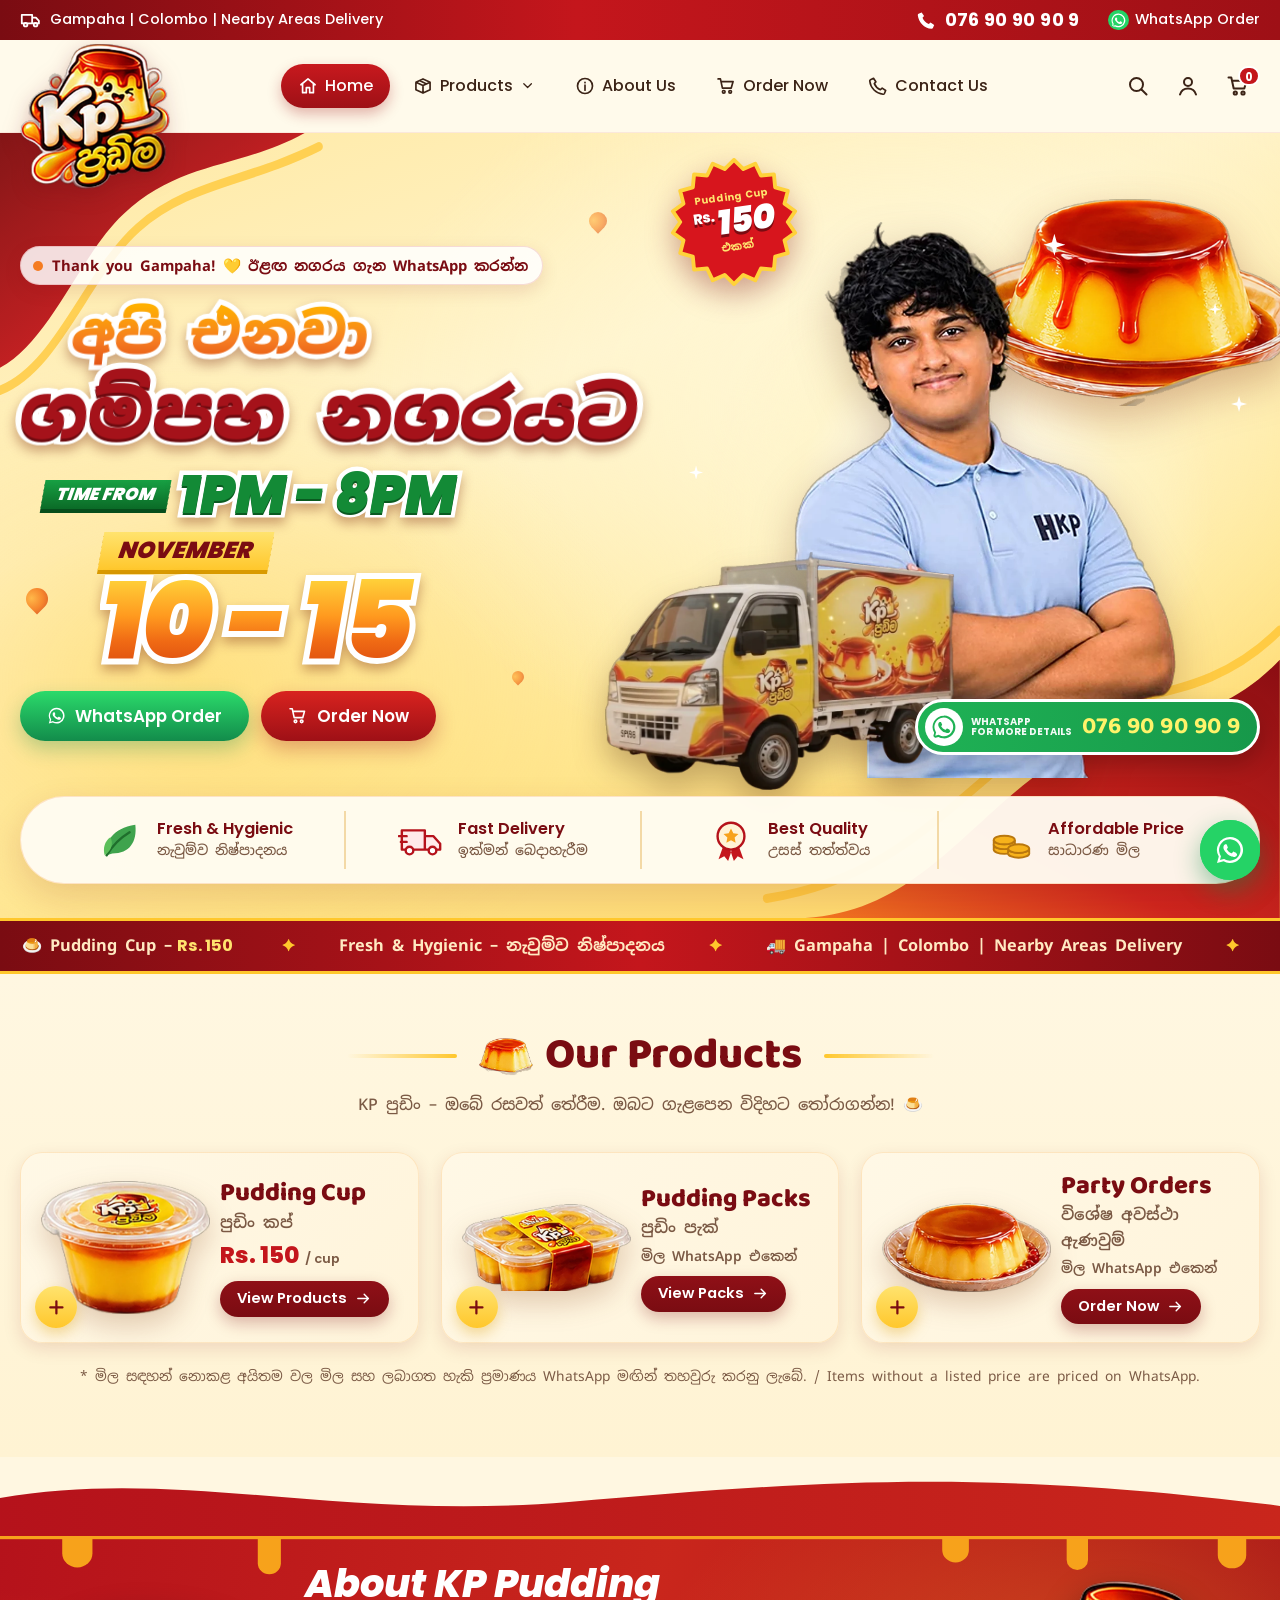
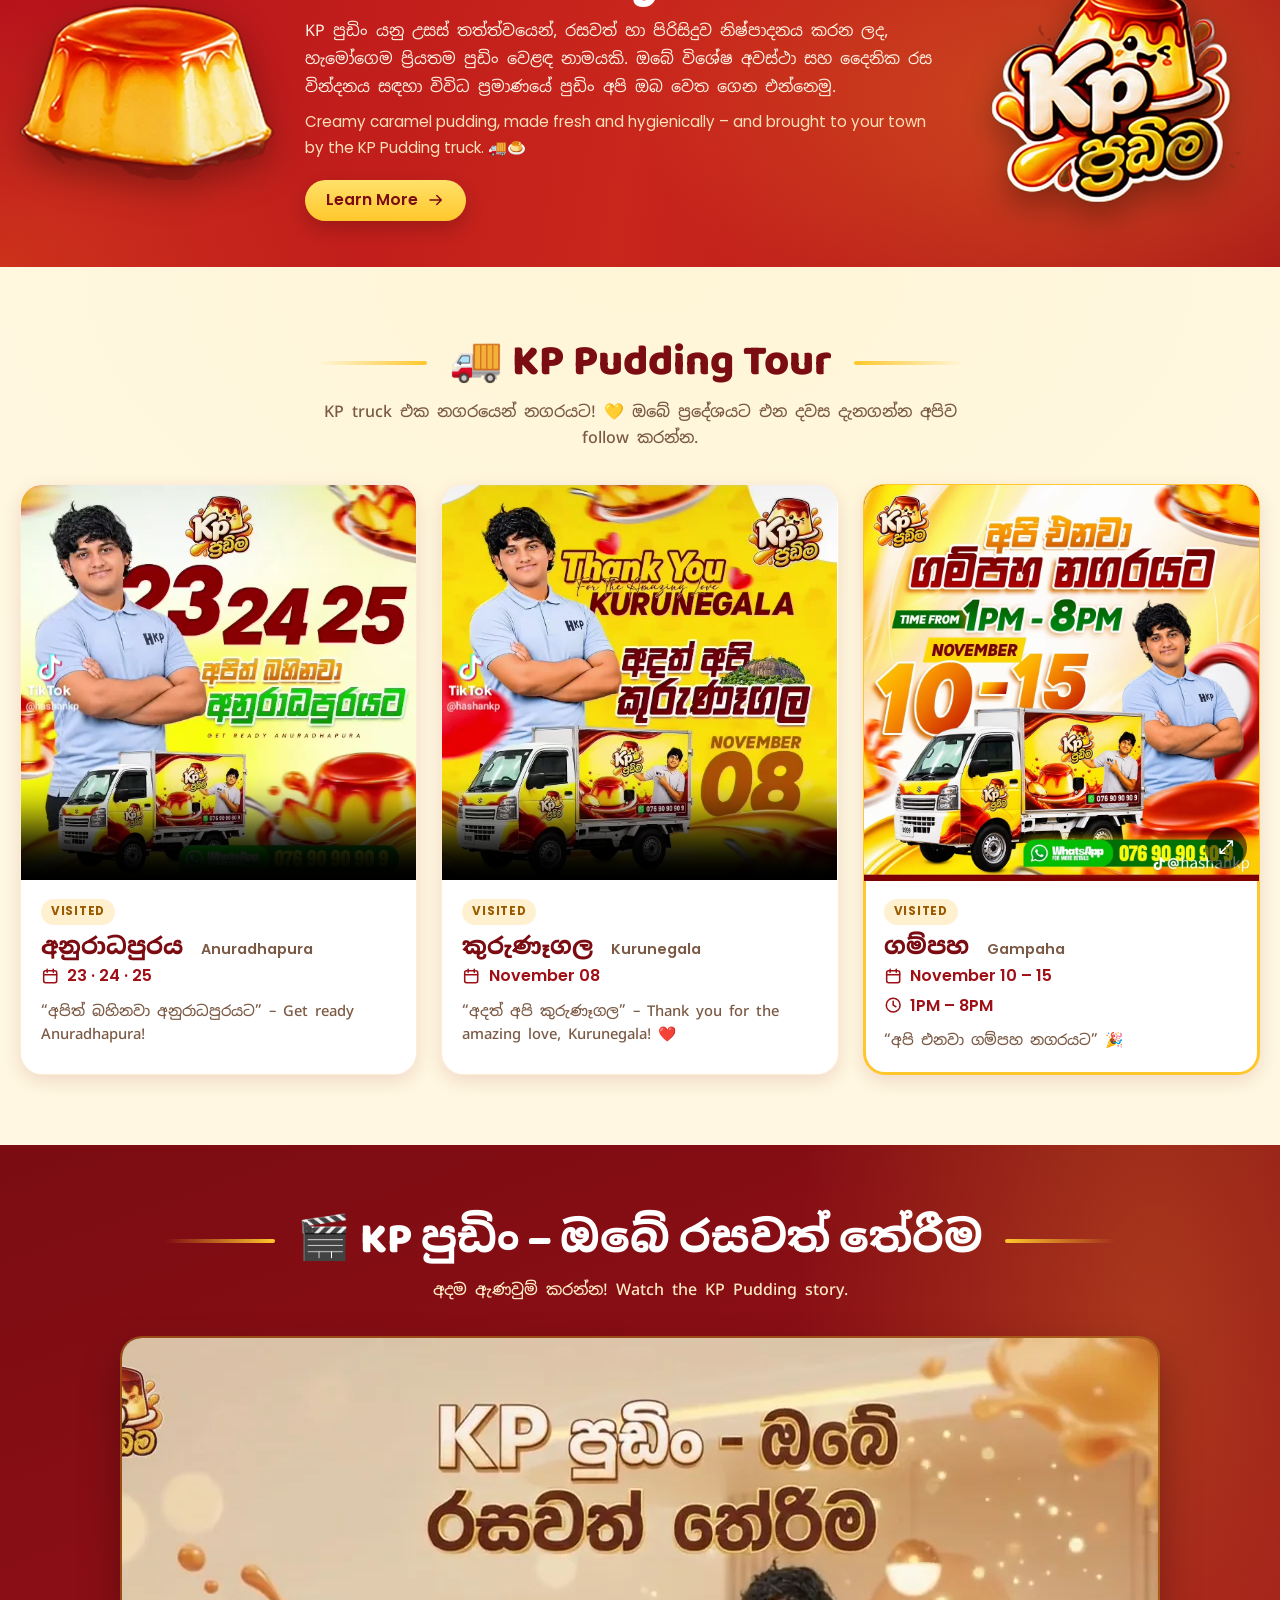
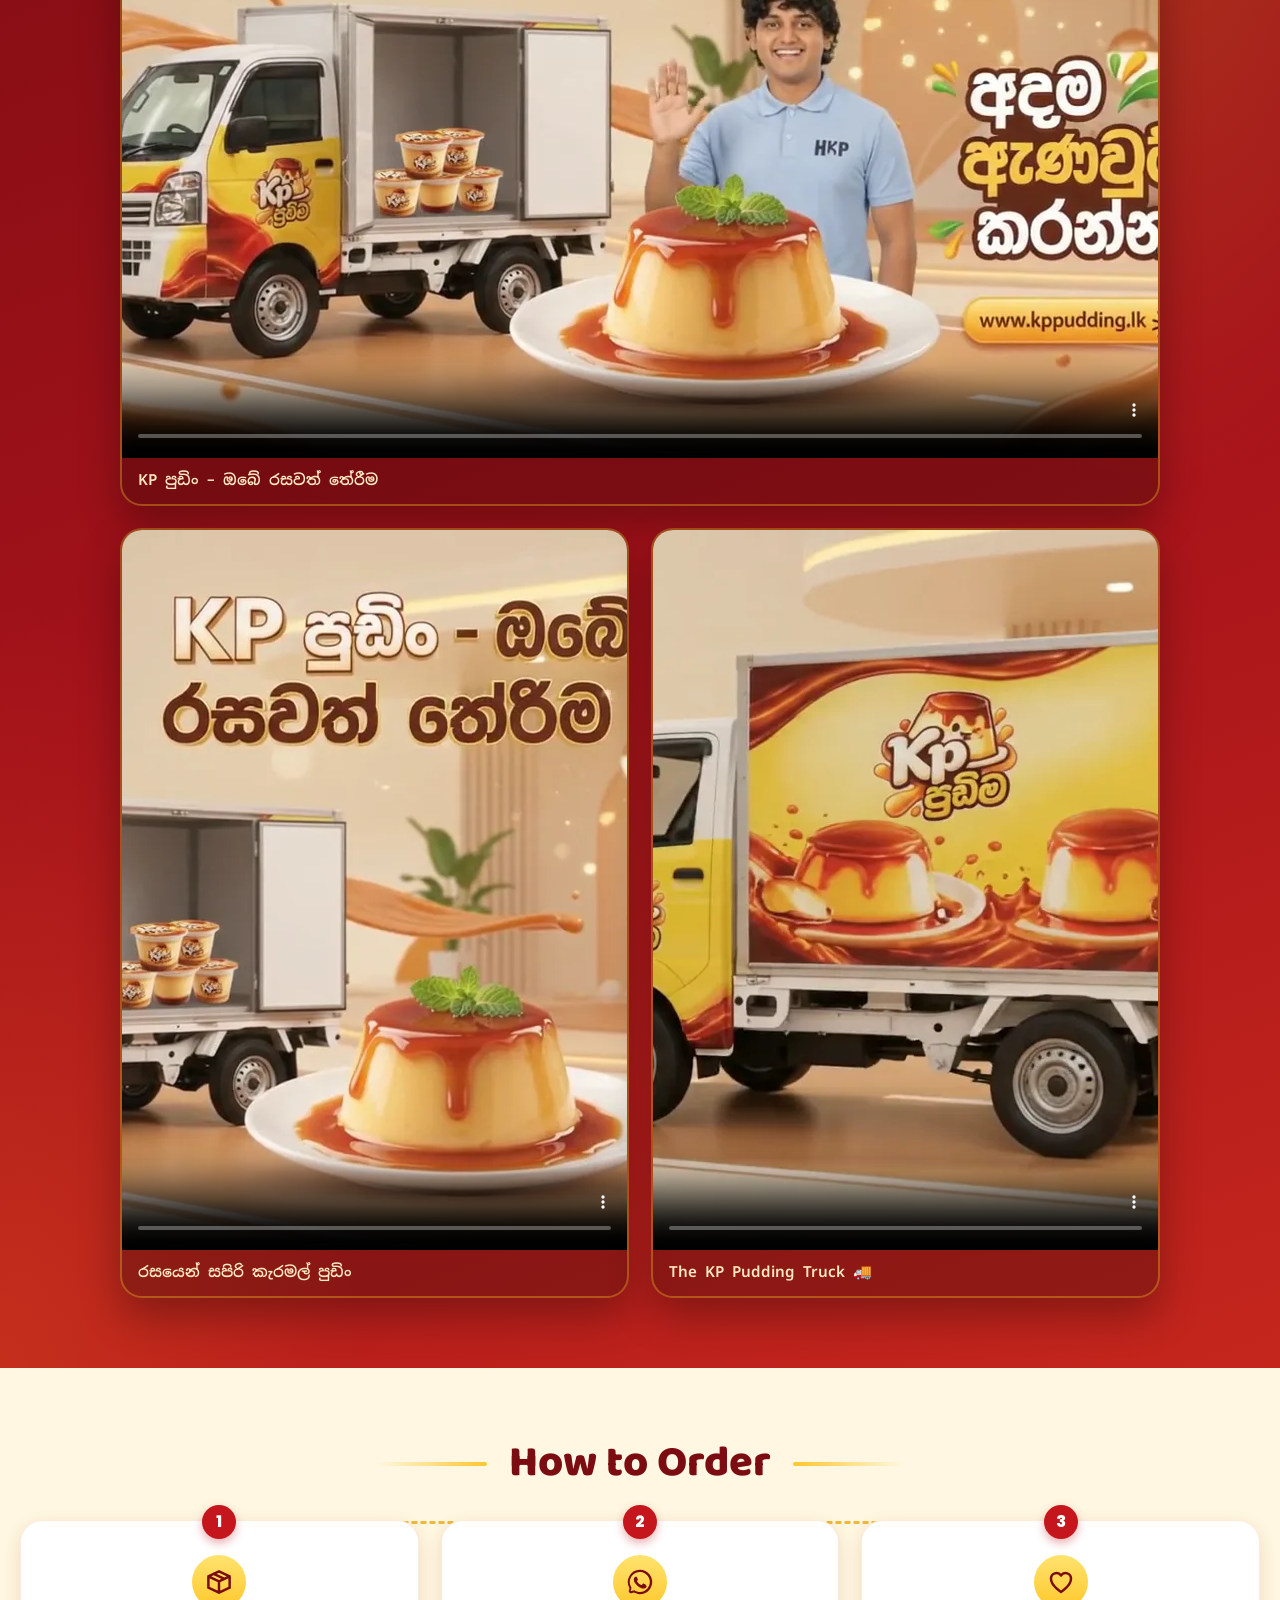
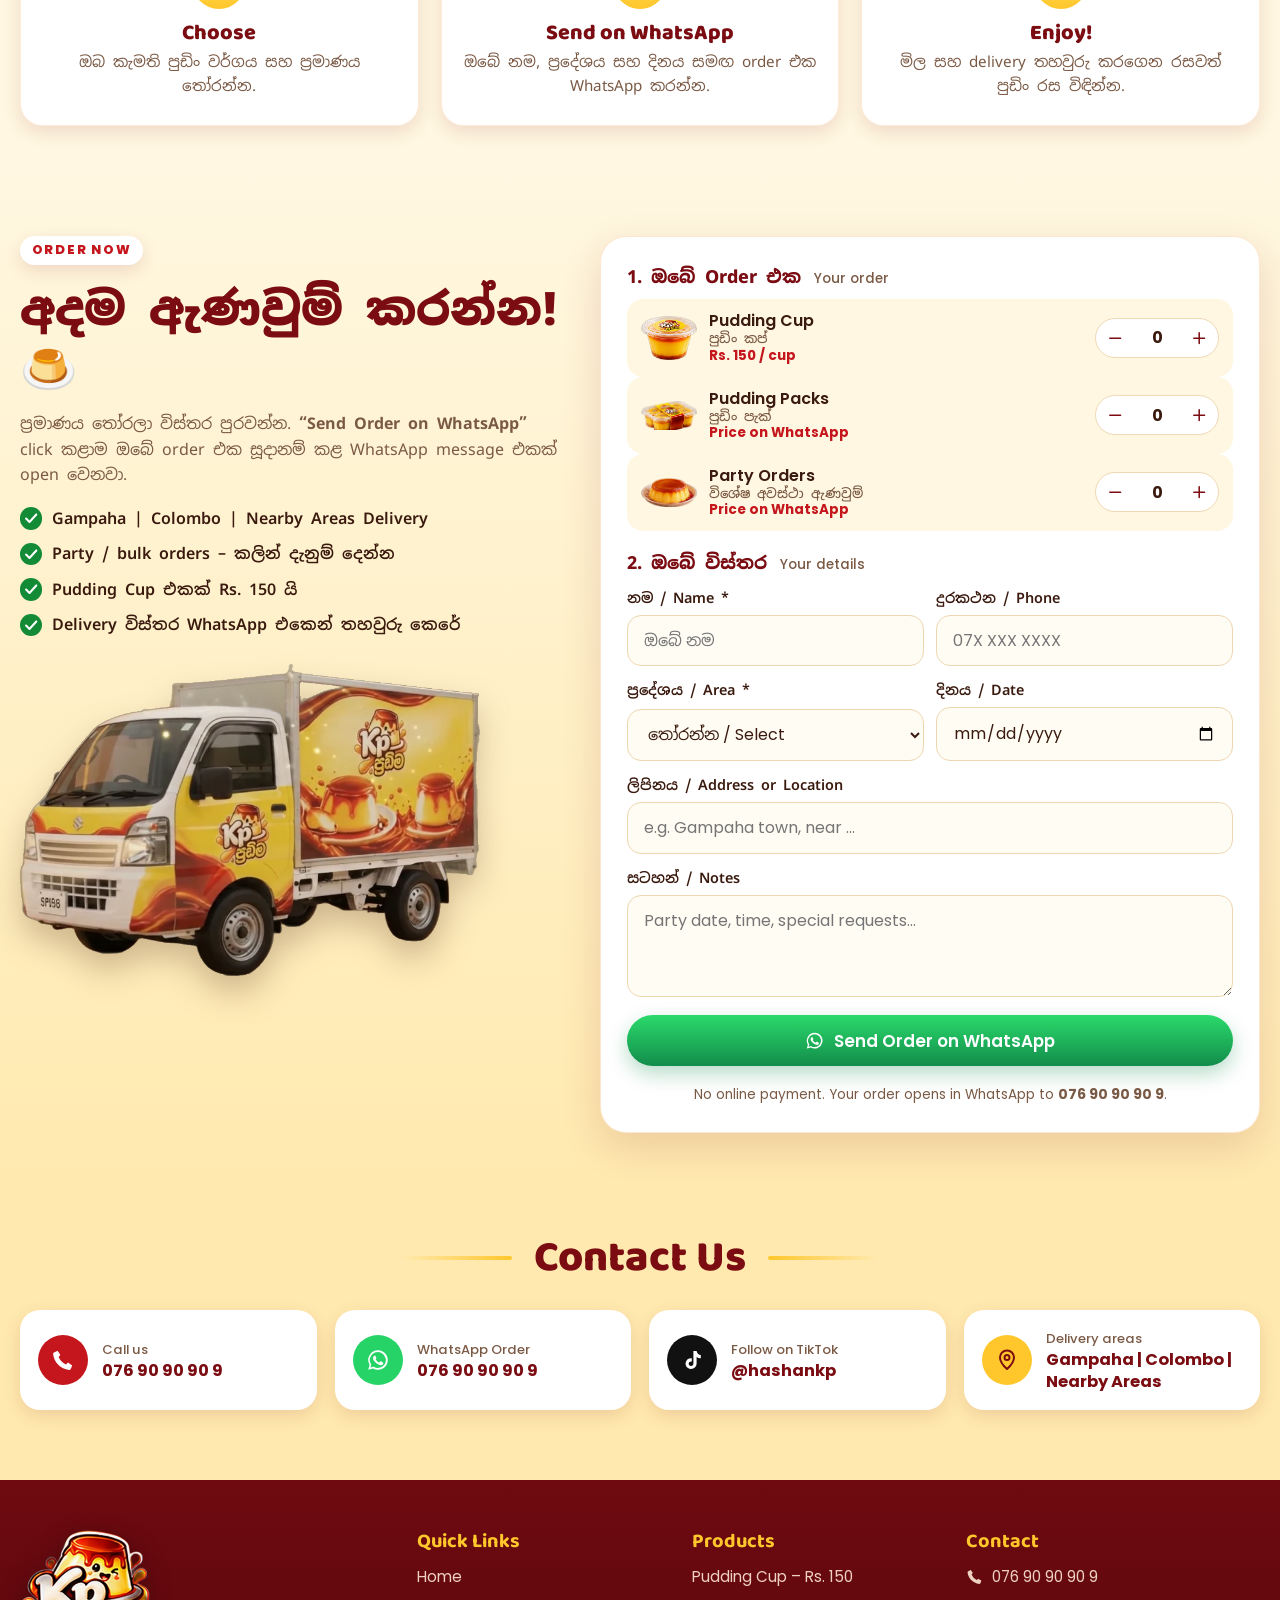
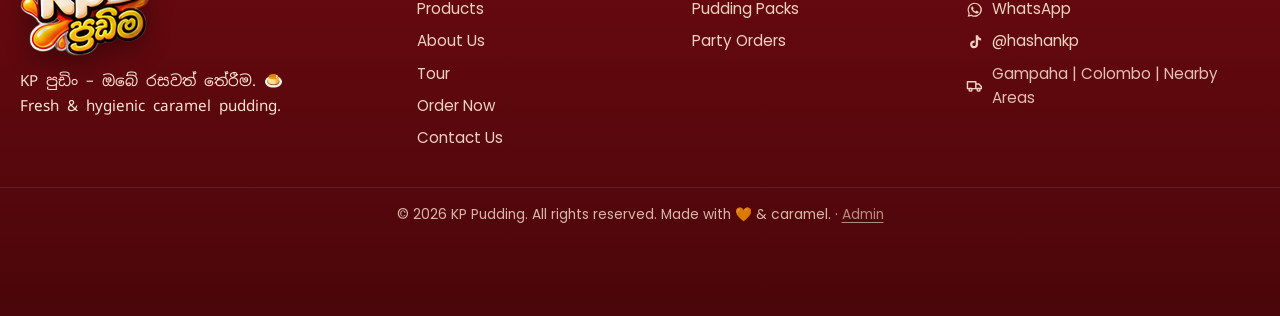
==== commit 29b7f33b: "Add Rs.150 pudding cup, admin panel and animations - Products, prices, event and contact now load fr" ====
--- a/index.html
+++ b/index.html
@@ -4,7 +4,7 @@
   <meta charset="UTF-8" />
   <meta name="viewport" content="width=device-width, initial-scale=1" />
   <title>KP Pudding | KP පුඩිං – ඔබේ රසවත් තේරීම 🍮</title>
-  <meta name="description" content="KP Pudding (KP පුඩිං) – නැවුම්ව, පිරිසිදුව සකස් කළ caramel pudding. Pudding Cups, Pudding Packs සහ Party Orders. ගම්පහ නගරයට නොවැම්බර් 10–15, 1PM–8PM. WhatsApp 076 90 90 90 9." />
+  <meta name="description" content="KP Pudding (KP පුඩිං) – නැවුම්ව, පිරිසිදුව සකස් කළ caramel pudding. Pudding Cup එකක් Rs. 150 යි! Pudding Packs සහ Party Orders. ගම්පහ නගරයට නොවැම්බර් 10–15, 1PM–8PM. WhatsApp 076 90 90 90 9." />
   <meta name="theme-color" content="#9E1016" />
   <meta property="og:type" content="website" />
   <meta property="og:title" content="KP Pudding – අපි එනවා ගම්පහ නගරයට! (Nov 10–15, 1PM–8PM)" />
@@ -34,7 +34,11 @@
     "sameAs": ["https://www.tiktok.com/@hashankp"]
   }
   </script>
-  <script>document.documentElement.classList.add('js');</script>
+  <script>
+    document.documentElement.classList.add('js');
+    /* Safety net: never leave the page hidden behind the loader */
+    setTimeout(function () { document.documentElement.classList.add('is-loaded'); }, 3500);
+  </script>
 </head>
 <body>
   <!-- Icon sprite -->
@@ -65,12 +69,21 @@
     <symbol id="i-expand" viewBox="0 0 24 24"><path d="M14 4h6v6M10 20H4v-6M20 4l-7 7M4 20l7-7"/></symbol>
   </svg>
 
+  <!-- Preloader -->
+  <div class="preloader" aria-hidden="true">
+    <div class="preloader__inner">
+      <img src="assets/img/kp-logo.webp" alt="" width="160" height="155" />
+      <span class="preloader__bar"><i></i></span>
+    </div>
+  </div>
+  <div class="scrollbar" id="scrollbar" aria-hidden="true"></div>
+
   <a class="skip-link" href="#main">Skip to content</a>
 
   <!-- ================= TOP BAR ================= -->
   <div class="topbar">
     <div class="container topbar__inner">
-      <p class="topbar__areas"><svg class="ic"><use href="#i-truck"/></svg> Gampaha | Colombo | Nearby Areas Delivery</p>
+      <p class="topbar__areas"><svg class="ic"><use href="#i-truck"/></svg> <span data-bind="areas-delivery">Gampaha | Colombo | Nearby Areas Delivery</span></p>
       <div class="topbar__links">
         <a class="topbar__phone" href="tel:+94769090909" aria-label="Call KP Pudding 076 90 90 90 9"><svg class="ic"><use href="#i-phone"/></svg> 076 90 90 90 9</a>
         <a class="topbar__wa" href="https://wa.me/94769090909?text=Hi%20KP%20Pudding!%20%F0%9F%8D%AE" target="_blank" rel="noopener"><svg class="ic ic--wa"><use href="#i-wa"/></svg> WhatsApp Order</a>
@@ -90,11 +103,7 @@
           <li><a href="#home" class="nav__link is-active" data-nav="home"><svg class="ic"><use href="#i-home"/></svg> Home</a></li>
           <li class="nav__drop">
             <button class="nav__link nav__droptoggle" type="button" aria-expanded="false" aria-controls="products-menu" data-nav="products"><svg class="ic"><use href="#i-box"/></svg> Products <svg class="ic ic--chev"><use href="#i-chev"/></svg></button>
-            <ul class="nav__menu" id="products-menu">
-              <li><a href="#p-cups"><img src="assets/img/pudding-cup.webp" alt="" width="40" height="32" /> <span>Pudding Cups<small>පුඩිං කප්</small></span></a></li>
-              <li><a href="#p-packs"><img src="assets/img/pudding-packs.webp" alt="" width="40" height="21" /> <span>Pudding Packs<small>පුඩිං පැක්</small></span></a></li>
-              <li><a href="#p-party"><img src="assets/img/party-pudding.webp" alt="" width="40" height="21" /> <span>Party Orders<small>විශේෂ අවස්ථා ඇණවුම්</small></span></a></li>
-            </ul>
+            <ul class="nav__menu" id="products-menu"></ul>
           </li>
           <li><a href="#about" class="nav__link" data-nav="about"><svg class="ic"><use href="#i-info"/></svg> About Us</a></li>
           <li><a href="#order" class="nav__link" data-nav="order"><svg class="ic"><use href="#i-cart"/></svg> Order Now</a></li>
@@ -127,25 +136,26 @@
         <svg class="hero__swirl hero__swirl--tl" viewBox="0 0 600 400" preserveAspectRatio="none"><path d="M0 0h420C330 40 250 30 170 90 110 135 70 230 0 260z" fill="url(#gRed)"/><path d="M0 285c80-25 120-130 190-180 70-50 150-50 250-90" stroke="#FFC93C" stroke-width="10" fill="none" stroke-linecap="round" opacity=".85"/><defs><linearGradient id="gRed" x1="0" y1="0" x2="1" y2="1"><stop offset="0" stop-color="#7E0B10"/><stop offset=".55" stop-color="#C4161C"/><stop offset="1" stop-color="#F0582A"/></linearGradient></defs></svg>
         <svg class="hero__swirl hero__swirl--br" viewBox="0 0 700 300" preserveAspectRatio="none"><path d="M700 40C610 120 520 90 420 150 320 210 260 300 120 300h580z" fill="url(#gRed2)"/><path d="M700 10C600 95 500 60 400 125 300 190 240 260 90 280" stroke="#FFC93C" stroke-width="9" fill="none" stroke-linecap="round" opacity=".9"/><defs><linearGradient id="gRed2" x1="1" y1="0" x2="0" y2="1"><stop offset="0" stop-color="#8A0D12"/><stop offset=".6" stop-color="#D0261E"/><stop offset="1" stop-color="#F57C21"/></linearGradient></defs></svg>
         <span class="drop drop--1"></span><span class="drop drop--2"></span><span class="drop drop--3"></span><span class="drop drop--4"></span>
+        <span class="bubble" style="--x:6%;--s:14px;--t:9s;--d:0s"></span><span class="bubble" style="--x:18%;--s:9px;--t:11s;--d:2s"></span><span class="bubble" style="--x:31%;--s:18px;--t:13s;--d:4s"></span><span class="bubble" style="--x:44%;--s:10px;--t:10s;--d:1s"></span><span class="bubble" style="--x:57%;--s:16px;--t:12s;--d:5s"></span><span class="bubble" style="--x:69%;--s:8px;--t:9s;--d:3s"></span><span class="bubble" style="--x:81%;--s:13px;--t:14s;--d:6s"></span><span class="bubble" style="--x:93%;--s:11px;--t:10s;--d:2.5s"></span>
       </div>
 
       <div class="container hero__grid">
         <div class="hero__copy">
-          <p class="live-pill" id="event-status" role="status"><span class="live-pill__dot"></span><span class="live-pill__text">ගම්පහ නගරයට – නොවැම්බර් 10 – 15</span></p>
+          <p class="live-pill in in--drop" style="--i:1" id="event-status" role="status"><span class="live-pill__dot"></span><span class="live-pill__text">ගම්පහ නගරයට – නොවැම්බර් 10 – 15</span></p>
           <h1 class="hero__title" id="hero-title">
-            <span class="hero__t1 fx" data-text="අපි එනවා"><span class="fx__g">අපි එනවා</span></span>
-            <span class="hero__t2 fx" data-text="ගම්පහ නගරයට">ගම්පහ නගරයට</span>
+            <span class="hero__t1 fx in in--pop" style="--i:2" data-text="අපි එනවා"><span class="fx__g">අපි එනවා</span></span>
+            <span class="hero__t2 fx in in--slam" style="--i:3" data-text="ගම්පහ නගරයට">ගම්පහ නගරයට</span>
           </h1>
-          <div class="hero__time">
+          <div class="hero__time in in--left" style="--i:4">
             <span class="tag tag--green">TIME FROM</span>
             <span class="hero__hours fx" data-text="1PM - 8PM">1PM - 8PM</span>
           </div>
-          <div class="hero__date">
-            <span class="tag tag--yellow">NOVEMBER</span>
+          <div class="hero__date in in--slam" style="--i:5">
+            <span class="tag tag--yellow" id="hero-month">NOVEMBER</span>
             <span class="hero__days fx" data-text="10 - 15"><span class="fx__g">10 - 15</span></span>
           </div>
-          <p class="countdown" id="countdown" hidden></p>
-          <div class="hero__cta">
+          <p class="countdown in in--up" style="--i:6" id="countdown" hidden></p>
+          <div class="hero__cta in in--up" style="--i:7">
             <a class="btn btn--wa btn--lg" href="https://wa.me/94769090909?text=Hi%20KP%20Pudding!%20%F0%9F%8D%AE%20I%20would%20like%20to%20order." target="_blank" rel="noopener"><svg class="ic"><use href="#i-wa"/></svg> WhatsApp Order</a>
             <a class="btn btn--red btn--lg" href="#order"><svg class="ic"><use href="#i-cart"/></svg> Order Now</a>
           </div>
@@ -153,35 +163,43 @@
 
         <div class="hero__art">
           <div class="hero__glow" aria-hidden="true"></div>
-          <img class="hero__pudding" src="assets/img/pudding-hero.webp" width="908" height="556" alt="KP caramel pudding" />
-          <img class="hero__person" src="assets/img/ambassador.webp" width="668" height="974" alt="KP Pudding brand ambassador" />
-          <img class="hero__truck" src="assets/img/kp-truck-3q.webp" width="762" height="517" alt="KP පුඩිං delivery truck" />
-          <a class="hero__phone" href="https://wa.me/94769090909" target="_blank" rel="noopener" aria-label="WhatsApp 076 90 90 90 9"><svg class="ic"><use href="#i-wa"/></svg><span><small>WhatsApp<br />for more details</small><b>076 90 90 90 9</b></span></a>
+          <span class="sparkle sparkle--1" aria-hidden="true"></span><span class="sparkle sparkle--2" aria-hidden="true"></span><span class="sparkle sparkle--3" aria-hidden="true"></span><span class="sparkle sparkle--4" aria-hidden="true"></span>
+          <button class="burst in" type="button" id="hero-burst" data-product="cups" aria-label="Pudding Cup – Rs. 150">
+            <svg class="burst__star" viewBox="0 0 200 200" aria-hidden="true"><path d="M100.0 3.0L114.6 17.3L133.2 8.8L142.0 27.3L162.4 25.7L164.3 46.0L184.0 51.5L178.9 71.3L195.5 83.2L184.0 100.0L195.5 116.8L178.9 128.7L184.0 148.5L164.3 154.0L162.4 174.3L142.0 172.7L133.2 191.2L114.6 182.7L100.0 197.0L85.4 182.7L66.8 191.2L58.0 172.7L37.6 174.3L35.7 154.0L16.0 148.5L21.1 128.7L4.5 116.8L16.0 100.0L4.5 83.2L21.1 71.3L16.0 51.5L35.7 46.0L37.6 25.7L58.0 27.3L66.8 8.8L85.4 17.3Z"/></svg>
+            <span class="burst__txt"><small id="burst-name">Pudding Cup</small><b id="burst-price"><i>Rs.</i>150</b><em>එකක්</em></span>
+          </button>
+          <img class="hero__pudding in" src="assets/img/pudding-hero.webp" width="908" height="556" alt="KP caramel pudding" />
+          <img class="hero__person in" src="assets/img/ambassador.webp" width="668" height="974" alt="KP Pudding brand ambassador" />
+          <img class="hero__truck in" src="assets/img/kp-truck-3q.webp" width="762" height="517" alt="KP පුඩිං delivery truck" />
+          <a class="hero__phone in in--pop" style="--i:9" href="https://wa.me/94769090909" target="_blank" rel="noopener" aria-label="WhatsApp 076 90 90 90 9"><svg class="ic"><use href="#i-wa"/></svg><span><small>WhatsApp<br />for more details</small><b>076 90 90 90 9</b></span></a>
         </div>
       </div>
 
       <!-- Features strip -->
       <div class="container">
-        <ul class="features" aria-label="Why KP Pudding">
-          <li class="feature">
+        <ul class="features in in--up" style="--i:8" aria-label="Why KP Pudding">
+          <li class="feature in in--up" style="--i:10">
             <svg class="feature__ic" viewBox="0 0 48 48" aria-hidden="true"><path d="M10 40C8 26 16 12 40 8c2 18-6 30-24 30" fill="#3FA34D"/><path d="M10 40c6-10 14-18 24-24" stroke="#1F6E2C" stroke-width="2.5" fill="none" stroke-linecap="round"/><path d="M8 40c-2-8 0-15 6-19 3 6 2 13-6 19z" fill="#5CBF5A"/></svg>
             <span><b>Fresh &amp; Hygienic</b><small>නැවුම්ව නිෂ්පාදනය</small></span>
           </li>
-          <li class="feature">
+          <li class="feature in in--up" style="--i:11">
             <svg class="feature__ic" viewBox="0 0 48 48" aria-hidden="true"><path d="M4 14h24v20H4zM28 20h9l7 8v6H28z" fill="#FFE9E9" stroke="#B5121B" stroke-width="2.5" stroke-linejoin="round"/><circle cx="12" cy="35" r="4" fill="#fff" stroke="#B5121B" stroke-width="2.5"/><circle cx="36" cy="35" r="4" fill="#fff" stroke="#B5121B" stroke-width="2.5"/><path d="M1 20h8M3 26h6" stroke="#B5121B" stroke-width="2.5" stroke-linecap="round"/></svg>
             <span><b>Fast Delivery</b><small>ඉක්මන් බෙදාහැරීම</small></span>
           </li>
-          <li class="feature">
+          <li class="feature in in--up" style="--i:12">
             <svg class="feature__ic" viewBox="0 0 48 48" aria-hidden="true"><path d="M16 30 11 44l6-3 4 5 4-12M32 30l5 14-6-3-4 5-4-12" fill="#C4161C"/><circle cx="24" cy="20" r="14" fill="#FFF3D6" stroke="#B5121B" stroke-width="2.5"/><path d="m24 12 2.4 5 5.4.7-4 3.7 1 5.4-4.8-2.6-4.8 2.6 1-5.4-4-3.7 5.4-.7z" fill="#F7A21B"/></svg>
             <span><b>Best Quality</b><small>උසස් තත්ත්වය</small></span>
           </li>
-          <li class="feature">
+          <li class="feature in in--up" style="--i:13">
             <svg class="feature__ic" viewBox="0 0 48 48" aria-hidden="true"><g fill="#F7B21B" stroke="#B9770E" stroke-width="2"><ellipse cx="17" cy="34" rx="11" ry="4.5"/><path d="M6 34v-5c0 2.5 5 4.5 11 4.5s11-2 11-4.5v5"/><ellipse cx="17" cy="29" rx="11" ry="4.5"/><path d="M6 29v-5c0 2.5 5 4.5 11 4.5s11-2 11-4.5v5"/><ellipse cx="17" cy="24" rx="11" ry="4.5"/><ellipse cx="32" cy="38" rx="11" ry="4.5"/><path d="M21 38v-5c0 2.5 5 4.5 11 4.5s11-2 11-4.5v5"/><ellipse cx="32" cy="33" rx="11" ry="4.5"/></g></svg>
             <span><b>Affordable Price</b><small>සාධාරණ මිල</small></span>
           </li>
         </ul>
       </div>
     </section>
+
+    <!-- Ticker -->
+    <div class="ticker" aria-hidden="true"><div class="ticker__track" id="ticker-track"></div></div>
 
     <!-- ================= PRODUCTS ================= -->
     <section class="section products" id="products" aria-labelledby="products-title">
@@ -193,33 +211,9 @@
         </div>
         <p class="section__lead reveal">KP පුඩිං – ඔබේ රසවත් තේරීම. ඔබට ගැළපෙන විදිහට තෝරාගන්න! 🍮</p>
 
-        <div class="pgrid">
-          <article class="pcard reveal" id="p-cups">
-            <div class="pcard__img"><img src="assets/img/pudding-cup.webp" width="382" height="302" alt="KP Pudding cup" loading="lazy" /></div>
-            <div class="pcard__body">
-              <h3>Pudding Cups</h3>
-              <p class="pcard__si">පුඩිං කප්</p>
-              <button class="btn btn--maroon" type="button" data-product="cups">View Products <svg class="ic"><use href="#i-arrow"/></svg></button>
-            </div>
-          </article>
-          <article class="pcard reveal" id="p-packs">
-            <div class="pcard__img"><img src="assets/img/pudding-packs.webp" width="474" height="244" alt="KP Pudding pack" loading="lazy" /></div>
-            <div class="pcard__body">
-              <h3>Pudding Packs</h3>
-              <p class="pcard__si">පුඩිං පැක්</p>
-              <button class="btn btn--maroon" type="button" data-product="packs">View Packs <svg class="ic"><use href="#i-arrow"/></svg></button>
-            </div>
-          </article>
-          <article class="pcard reveal" id="p-party">
-            <div class="pcard__img"><img src="assets/img/party-pudding.webp" width="486" height="258" alt="Large caramel pudding for party orders" loading="lazy" /></div>
-            <div class="pcard__body">
-              <h3>Party Orders</h3>
-              <p class="pcard__si">විශේෂ අවස්ථා ඇණවුම්</p>
-              <button class="btn btn--maroon" type="button" data-product="party">Order Now <svg class="ic"><use href="#i-arrow"/></svg></button>
-            </div>
-          </article>
-        </div>
-        <p class="note reveal">* මිල ගණන් සහ ලබාගත හැකි ප්‍රමාණය WhatsApp මඟින් තහවුරු කරනු ලැබේ. / Prices &amp; availability are confirmed on WhatsApp.</p>
+        <div class="pgrid" id="product-grid"></div>
+        <noscript><p class="note">Please enable JavaScript to see our products, or WhatsApp 076 90 90 90 9.</p></noscript>
+        <p class="note reveal">* මිල සඳහන් නොකළ අයිතම වල මිල සහ ලබාගත හැකි ප්‍රමාණය WhatsApp මඟින් තහවුරු කරනු ලැබේ. / Items without a listed price are priced on WhatsApp.</p>
       </div>
     </section>
 
@@ -227,15 +221,23 @@
     <section class="about" id="about" aria-labelledby="about-title">
       <svg class="about__wave" viewBox="0 0 1440 90" preserveAspectRatio="none" aria-hidden="true"><path d="M0 90V40C200 0 380 70 640 45S1100 0 1440 50v40z" fill="url(#gAbout)"/><defs><linearGradient id="gAbout" x1="0" x2="1"><stop offset="0" stop-color="#B5121B"/><stop offset="1" stop-color="#C9261C"/></linearGradient></defs></svg>
       <div class="about__band">
+        <svg class="drips" viewBox="0 0 1440 60" preserveAspectRatio="none" aria-hidden="true">
+          <rect class="drip-bar" width="1440" height="5"/>
+          <path class="drip" style="--d:0s" d="M70 0h34v22a17 17 0 0 1-34 0z"/>
+          <path class="drip" style="--d:1.4s" d="M290 0h26v34a13 13 0 0 1-26 0z"/>
+          <path class="drip" style="--d:.6s" d="M1060 0h30v18a15 15 0 0 1-30 0z"/>
+          <path class="drip" style="--d:2s" d="M1200 0h24v30a12 12 0 0 1-24 0z"/>
+          <path class="drip" style="--d:.9s" d="M1370 0h32v24a16 16 0 0 1-32 0z"/>
+        </svg>
         <div class="container about__inner">
-          <img class="about__pudding reveal" src="assets/img/pudding-about.webp" width="368" height="254" alt="Caramel pudding" loading="lazy" />
+          <img class="about__pudding reveal" data-reveal="left" src="assets/img/pudding-about.webp" width="368" height="254" alt="Caramel pudding" loading="lazy" />
           <div class="about__copy reveal">
             <h2 id="about-title">About KP Pudding</h2>
             <p>KP පුඩිං යනු උසස් තත්ත්වයෙන්, රසවත් හා පිරිසිදුව නිෂ්පාදනය කරන ලද, හැමෝගෙම ප්‍රියතම පුඩිං වෙළඳ නාමයකි. ඔබේ විශේෂ අවස්ථා සහ දෛනික රස වින්දනය සඳහා විවිධ ප්‍රමාණයේ පුඩිං අපි ඔබ වෙත ගෙන එන්නෙමු.</p>
             <p class="about__en">Creamy caramel pudding, made fresh and hygienically – and brought to your town by the KP Pudding truck. 🚚🍮</p>
             <a class="btn btn--yellow" href="#tour">Learn More <svg class="ic"><use href="#i-arrow"/></svg></a>
           </div>
-          <img class="about__logo reveal" src="assets/img/kp-logo-lg.webp" width="410" height="364" alt="KP පුඩිං" loading="lazy" />
+          <img class="about__logo reveal" data-reveal="zoom" src="assets/img/kp-logo-lg.webp" width="410" height="364" alt="KP පුඩිං" loading="lazy" />
         </div>
       </div>
     </section>
@@ -277,19 +279,19 @@
               <p class="tcard__quote">“අදත් අපි කුරුණෑගල” – Thank you for the amazing love, Kurunegala! ❤️</p>
             </div>
           </li>
-          <li class="tcard tcard--now reveal">
+          <li class="tcard tcard--now reveal" id="tour-now">
             <div class="tcard__media">
               <button class="tcard__zoom" type="button" id="poster-open" aria-label="View Gampaha poster full size">
-                <img src="assets/img/gampaha-poster.webp" width="1080" height="1080" alt="KP Pudding Gampaha poster – November 10 to 15, 1PM to 8PM" loading="lazy" />
+                <img id="tour-poster" src="assets/img/gampaha-poster.webp" width="1080" height="1080" alt="KP Pudding Gampaha poster – November 10 to 15, 1PM to 8PM" loading="lazy" />
                 <span class="tcard__zoomic"><svg class="ic"><use href="#i-expand"/></svg></span>
               </button>
             </div>
             <div class="tcard__body">
               <span class="chip chip--now" id="tour-chip">Now</span>
-              <h3>ගම්පහ <small>Gampaha</small></h3>
-              <p><svg class="ic"><use href="#i-calendar"/></svg> November 10 – 15</p>
-              <p><svg class="ic"><use href="#i-clock"/></svg> 1PM – 8PM</p>
-              <p class="tcard__quote">“අපි එනවා ගම්පහ නගරයට” 🎉</p>
+              <h3 id="tour-city">ගම්පහ <small>Gampaha</small></h3>
+              <p><svg class="ic"><use href="#i-calendar"/></svg> <span id="tour-dates">November 10 – 15</span></p>
+              <p><svg class="ic"><use href="#i-clock"/></svg> <span id="tour-hours">1PM – 8PM</span></p>
+              <p class="tcard__quote" id="tour-quote">“අපි එනවා ගම්පහ නගරයට” 🎉</p>
             </div>
           </li>
         </ol>
@@ -336,7 +338,7 @@
           <h2 id="how-title">How to Order</h2>
           <span class="heading__line" aria-hidden="true"></span>
         </div>
-        <ol class="steps">
+        <ol class="steps" data-observe>
           <li class="step reveal"><span class="step__no">1</span><svg class="ic"><use href="#i-box"/></svg><h3>Choose</h3><p>ඔබ කැමති පුඩිං වර්ගය සහ ප්‍රමාණය තෝරන්න.</p></li>
           <li class="step reveal"><span class="step__no">2</span><svg class="ic"><use href="#i-wa"/></svg><h3>Send on WhatsApp</h3><p>ඔබේ නම, ප්‍රදේශය සහ දිනය සමඟ order එක WhatsApp කරන්න.</p></li>
           <li class="step reveal"><span class="step__no">3</span><svg class="ic"><use href="#i-heart"/></svg><h3>Enjoy!</h3><p>මිල සහ delivery තහවුරු කරගෙන රසවත් පුඩිං රස විඳින්න.</p></li>
@@ -347,48 +349,24 @@
     <!-- ================= ORDER ================= -->
     <section class="section order" id="order" aria-labelledby="order-title">
       <div class="container order__grid">
-        <div class="order__intro reveal">
+        <div class="order__intro reveal" data-reveal="left">
           <span class="kicker">ORDER NOW</span>
           <h2 id="order-title">අදම ඇණවුම් කරන්න! 🍮</h2>
           <p>ප්‍රමාණය තෝරලා විස්තර පුරවන්න. <b>“Send Order on WhatsApp”</b> click කළාම ඔබේ order එක සූදානම් කළ WhatsApp message එකක් open වෙනවා.</p>
           <ul class="order__ticks">
-            <li><svg class="ic"><use href="#i-check"/></svg> Gampaha | Colombo | Nearby Areas Delivery</li>
+            <li><svg class="ic"><use href="#i-check"/></svg> <span data-bind="areas-delivery">Gampaha | Colombo | Nearby Areas Delivery</span></li>
             <li><svg class="ic"><use href="#i-check"/></svg> Party / bulk orders – කලින් දැනුම් දෙන්න</li>
-            <li><svg class="ic"><use href="#i-check"/></svg> මිල සහ delivery WhatsApp එකෙන් තහවුරු කෙරේ</li>
+            <li><svg class="ic"><use href="#i-check"/></svg> <span id="tick-price">Pudding Cup එකක් Rs. 150 යි</span></li>
+            <li><svg class="ic"><use href="#i-check"/></svg> Delivery විස්තර WhatsApp එකෙන් තහවුරු කෙරේ</li>
           </ul>
-          <img class="order__truck" src="assets/img/kp-truck-3q.webp" width="762" height="517" alt="" loading="lazy" />
-        </div>
-
-        <form class="oform reveal" id="order-form" novalidate>
+          <img class="order__truck reveal" data-reveal="left" src="assets/img/kp-truck-3q.webp" width="762" height="517" alt="" loading="lazy" />
+        </div>
+
+        <form class="oform reveal" data-reveal="right" id="order-form" novalidate>
           <fieldset class="oform__items">
             <legend>1. ඔබේ Order එක <small>Your order</small></legend>
-            <div class="qrow" data-id="cups">
-              <img src="assets/img/pudding-cup.webp" alt="" width="56" height="44" />
-              <span class="qrow__name">Pudding Cups<small>පුඩිං කප්</small></span>
-              <div class="qty" role="group" aria-label="Pudding Cups quantity">
-                <button type="button" data-step="-1" aria-label="Decrease Pudding Cups"><svg class="ic"><use href="#i-minus"/></svg></button>
-                <input type="number" inputmode="numeric" min="0" max="999" value="0" aria-label="Pudding Cups quantity" />
-                <button type="button" data-step="1" aria-label="Increase Pudding Cups"><svg class="ic"><use href="#i-plus"/></svg></button>
-              </div>
-            </div>
-            <div class="qrow" data-id="packs">
-              <img src="assets/img/pudding-packs.webp" alt="" width="56" height="29" />
-              <span class="qrow__name">Pudding Packs<small>පුඩිං පැක්</small></span>
-              <div class="qty" role="group" aria-label="Pudding Packs quantity">
-                <button type="button" data-step="-1" aria-label="Decrease Pudding Packs"><svg class="ic"><use href="#i-minus"/></svg></button>
-                <input type="number" inputmode="numeric" min="0" max="999" value="0" aria-label="Pudding Packs quantity" />
-                <button type="button" data-step="1" aria-label="Increase Pudding Packs"><svg class="ic"><use href="#i-plus"/></svg></button>
-              </div>
-            </div>
-            <div class="qrow" data-id="party">
-              <img src="assets/img/party-pudding.webp" alt="" width="56" height="30" />
-              <span class="qrow__name">Party Orders<small>විශේෂ අවස්ථා ඇණවුම්</small></span>
-              <div class="qty" role="group" aria-label="Party Orders quantity">
-                <button type="button" data-step="-1" aria-label="Decrease Party Orders"><svg class="ic"><use href="#i-minus"/></svg></button>
-                <input type="number" inputmode="numeric" min="0" max="999" value="0" aria-label="Party Orders quantity" />
-                <button type="button" data-step="1" aria-label="Increase Party Orders"><svg class="ic"><use href="#i-plus"/></svg></button>
-              </div>
-            </div>
+            <div id="order-rows" class="order-rows"></div>
+            <p class="oform__total" id="order-total" hidden></p>
             <p class="oform__err" id="items-err" hidden>කරුණාකර අවම වශයෙන් එක් අයිතමයක් තෝරන්න. / Please choose at least one item.</p>
           </fieldset>
 
@@ -400,11 +378,11 @@
             </div>
             <div class="frow">
               <label>ප්‍රදේශය / Area *
-                <select name="area" required>
+                <select name="area" id="area-select" required>
                   <option value="">තෝරන්න / Select</option>
                   <option>Gampaha</option>
                   <option>Colombo</option>
-                  <option>Nearby Area</option>
+                  <option>Nearby Areas</option>
                 </select>
               </label>
               <label>දිනය / Date<input name="date" type="date" id="order-date" /></label>
@@ -428,10 +406,10 @@
           <span class="heading__line" aria-hidden="true"></span>
         </div>
         <div class="cgrid">
-          <a class="ccard reveal" href="tel:+94769090909"><span class="ccard__ic ccard__ic--red"><svg class="ic"><use href="#i-phone"/></svg></span><span><small>Call us</small><b>076 90 90 90 9</b></span></a>
-          <a class="ccard reveal" href="https://wa.me/94769090909?text=Hi%20KP%20Pudding!%20%F0%9F%8D%AE" target="_blank" rel="noopener"><span class="ccard__ic ccard__ic--wa"><svg class="ic"><use href="#i-wa"/></svg></span><span><small>WhatsApp Order</small><b>076 90 90 90 9</b></span></a>
-          <a class="ccard reveal" href="https://www.tiktok.com/@hashankp" target="_blank" rel="noopener"><span class="ccard__ic ccard__ic--dark"><svg class="ic"><use href="#i-tiktok"/></svg></span><span><small>Follow on TikTok</small><b>@hashankp</b></span></a>
-          <div class="ccard reveal"><span class="ccard__ic ccard__ic--yellow"><svg class="ic"><use href="#i-pin"/></svg></span><span><small>Delivery areas</small><b>Gampaha | Colombo | Nearby</b></span></div>
+          <a class="ccard reveal" data-reveal="zoom" href="tel:+94769090909"><span class="ccard__ic ccard__ic--red"><svg class="ic"><use href="#i-phone"/></svg></span><span><small>Call us</small><b>076 90 90 90 9</b></span></a>
+          <a class="ccard reveal" data-reveal="zoom" href="https://wa.me/94769090909?text=Hi%20KP%20Pudding!%20%F0%9F%8D%AE" target="_blank" rel="noopener"><span class="ccard__ic ccard__ic--wa"><svg class="ic"><use href="#i-wa"/></svg></span><span><small>WhatsApp Order</small><b>076 90 90 90 9</b></span></a>
+          <a class="ccard reveal" data-reveal="zoom" href="https://www.tiktok.com/@hashankp" target="_blank" rel="noopener"><span class="ccard__ic ccard__ic--dark"><svg class="ic"><use href="#i-tiktok"/></svg></span><span><small>Follow on TikTok</small><b>@hashankp</b></span></a>
+          <div class="ccard reveal" data-reveal="zoom"><span class="ccard__ic ccard__ic--yellow"><svg class="ic"><use href="#i-pin"/></svg></span><span><small>Delivery areas</small><b data-bind="areas">Gampaha | Colombo | Nearby Areas</b></span></div>
         </div>
       </div>
     </section>
@@ -448,20 +426,25 @@
         <h3>Quick Links</h3>
         <a href="#home">Home</a><a href="#products">Products</a><a href="#about">About Us</a><a href="#tour">Tour</a><a href="#order">Order Now</a><a href="#contact">Contact Us</a>
       </nav>
-      <div class="footer__col">
+      <div class="footer__col" id="footer-products">
         <h3>Products</h3>
-        <a href="#p-cups">Pudding Cups</a><a href="#p-packs">Pudding Packs</a><a href="#p-party">Party Orders</a>
       </div>
       <div class="footer__col">
         <h3>Contact</h3>
         <a href="tel:+94769090909"><svg class="ic"><use href="#i-phone"/></svg> 076 90 90 90 9</a>
         <a href="https://wa.me/94769090909" target="_blank" rel="noopener"><svg class="ic"><use href="#i-wa"/></svg> WhatsApp</a>
         <a href="https://www.tiktok.com/@hashankp" target="_blank" rel="noopener"><svg class="ic"><use href="#i-tiktok"/></svg> @hashankp</a>
-        <span><svg class="ic"><use href="#i-truck"/></svg> Gampaha | Colombo | Nearby</span>
-      </div>
-    </div>
-    <div class="footer__bottom"><div class="container">© <span id="year">2026</span> KP Pudding. All rights reserved. Made with 🧡 &amp; caramel.</div></div>
+        <span><svg class="ic"><use href="#i-truck"/></svg> <span data-bind="areas">Gampaha | Colombo | Nearby Areas</span></span>
+      </div>
+    </div>
+    <div class="footer__bottom"><div class="container">© <span id="year">2026</span> KP Pudding. All rights reserved. Made with 🧡 &amp; caramel. · <a class="footer__admin" href="admin.html">Admin</a></div></div>
   </footer>
+
+  <!-- Back to top -->
+  <button class="totop" id="totop" type="button" aria-label="Back to top">
+    <svg class="totop__ring" viewBox="0 0 48 48" aria-hidden="true"><circle class="totop__track" cx="24" cy="24" r="21"/><circle class="totop__bar" id="totop-bar" cx="24" cy="24" r="21"/></svg>
+    <svg class="ic"><use href="#i-arrow"/></svg>
+  </button>
 
   <!-- Floating WhatsApp -->
   <a class="fab-wa" href="https://wa.me/94769090909?text=Hi%20KP%20Pudding!%20%F0%9F%8D%AE" target="_blank" rel="noopener" aria-label="Chat on WhatsApp"><svg class="ic"><use href="#i-wa"/></svg></a>
@@ -474,6 +457,7 @@
       <div class="pmodal__body">
         <h2 id="pm-title">Pudding Cups</h2>
         <p class="pmodal__si" id="pm-si">පුඩිං කප්</p>
+        <p class="pmodal__price" id="pm-price"></p>
         <p id="pm-desc"></p>
         <div class="pmodal__row">
           <div class="qty" role="group" aria-label="Quantity">
@@ -484,7 +468,7 @@
           <button class="btn btn--maroon" type="button" id="pm-add"><svg class="ic"><use href="#i-cart"/></svg> Add to Order</button>
         </div>
         <a class="btn btn--wa btn--block" id="pm-wa" href="https://wa.me/94769090909" target="_blank" rel="noopener"><svg class="ic"><use href="#i-wa"/></svg> Ask on WhatsApp</a>
-        <p class="pmodal__note">මිල සහ ලබාගත හැකි බව WhatsApp මඟින් තහවුරු කෙරේ.</p>
+        <p class="pmodal__note" id="pm-note">මිල සහ ලබාගත හැකි බව WhatsApp මඟින් තහවුරු කෙරේ.</p>
       </div>
     </div>
   </dialog>
@@ -497,6 +481,7 @@
     </div>
     <div class="drawer__body" id="cart-list"></div>
     <div class="drawer__foot">
+      <p class="drawer__total" id="drawer-total" hidden></p>
       <a class="btn btn--maroon btn--block" href="#order" id="cart-checkout">Continue to Order <svg class="ic"><use href="#i-arrow"/></svg></a>
     </div>
   </dialog>
@@ -514,7 +499,7 @@
   <!-- Poster lightbox -->
   <dialog class="modal lightbox" id="poster-modal" aria-label="Gampaha poster">
     <button class="modal__close" type="button" data-close aria-label="Close"><svg class="ic"><use href="#i-x"/></svg></button>
-    <img src="assets/img/gampaha-poster.webp" width="1080" height="1080" alt="KP Pudding Gampaha poster – November 10 to 15, 1PM to 8PM" loading="lazy" />
+    <img id="lightbox-img" src="assets/img/gampaha-poster.webp" width="1080" height="1080" alt="KP Pudding Gampaha poster – November 10 to 15, 1PM to 8PM" loading="lazy" />
   </dialog>
 
   <div class="toast" id="toast" role="status" aria-live="polite"></div>
--- a/css/style.css
+++ b/css/style.css
@@ -270,6 +270,7 @@
 .products { background: linear-gradient(180deg, var(--cream) 0%, #FFF3D3 100%); padding-top: 56px; }
 .pgrid { display: grid; grid-template-columns: repeat(3, 1fr); gap: 22px; }
 .pcard {
+  position: relative;
   display: grid; grid-template-columns: 1fr 1.05fr; align-items: center; gap: 10px; padding: 18px 20px;
   background: linear-gradient(135deg, #FFF8E6, var(--card)); border-radius: var(--radius); box-shadow: var(--shadow-sm);
   border: 1px solid rgba(245, 160, 60, .2); transition: transform .25s, box-shadow .25s;
@@ -277,7 +278,7 @@
 .pcard:hover { transform: translateY(-6px); box-shadow: var(--shadow); }
 .pcard__img { display: grid; place-items: center; min-height: 150px; }
 .pcard__img img { max-height: 150px; width: auto; filter: drop-shadow(0 12px 14px rgba(120, 40, 0, .22)); transition: transform .3s; }
-.pcard:hover .pcard__img img { transform: scale(1.06) rotate(-2deg); }
+.pcard:hover .pcard__img img { animation: jelly .9s ease; }
 .pcard h3 { font-family: var(--font-head); font-weight: 800; font-size: clamp(1.4rem, 2vw, 1.75rem); color: var(--maroon); }
 .pcard__si { font-family: var(--font-si); font-weight: 600; color: var(--muted); margin: 2px 0 14px; }
 .pcard .btn { font-size: .92rem; padding: .62em 1.15em; }
@@ -468,9 +469,7 @@
 .toast { position: fixed; left: 50%; bottom: 26px; transform: translate(-50%, calc(100% + 40px)); visibility: hidden; z-index: 2000; background: var(--maroon); color: #fff; padding: 12px 20px; border-radius: 999px; font-weight: 600; box-shadow: 0 12px 30px rgba(0, 0, 0, .3); transition: transform .3s ease, visibility .3s; max-width: calc(100% - 32px); text-align: center; font-family: var(--font-en); }
 .toast.is-show { transform: translate(-50%, 0); visibility: visible; }
 
-/* Reveal */
-.js .reveal { opacity: 0; transform: translateY(26px); transition: opacity .7s ease, transform .7s ease; }
-.js .reveal.is-in { opacity: 1; transform: none; }
+
 
 /* ---------- Responsive ---------- */
 @media (max-width: 1180px) {
@@ -478,7 +477,7 @@
   .brand { width: 128px; }
   .pcard { grid-template-columns: 1fr; text-align: center; }
   .pcard__img { min-height: 140px; }
-  .pcard .btn { margin-inline: auto; }
+  .pcard__actions { justify-content: center; }
 }
 
 @media (max-width: 1024px) {
@@ -512,9 +511,9 @@
   .feature:nth-child(3) { border-left: 0; }
   .feature { justify-content: flex-start; }
   .pgrid, .tgrid { grid-template-columns: 1fr 1fr; }
-  .pgrid .pcard:last-child, .tgrid .tcard:last-child { grid-column: 1 / -1; }
-  .pgrid .pcard:last-child { grid-template-columns: 1fr 1fr; text-align: left; }
-  .pgrid .pcard:last-child .btn { margin-inline: 0; }
+  .tgrid .tcard:last-child { grid-column: 1 / -1; }
+  .pgrid .pcard:last-child:nth-child(odd) { grid-column: 1 / -1; grid-template-columns: 1fr 1fr; text-align: left; }
+  .pgrid .pcard:last-child:nth-child(odd) .pcard__actions { justify-content: flex-start; }
   .tgrid .tcard:last-child { flex-direction: row; }
   .tgrid .tcard:last-child .tcard__media { width: 50%; flex: none; }
   .tgrid .tcard:last-child .tcard__body { justify-content: center; }
@@ -561,8 +560,8 @@
   .heading__line { flex-basis: 40px; }
   .heading h2 img { width: 42px; }
   .pgrid, .tgrid, .steps, .cgrid { grid-template-columns: 1fr; }
-  .pcard, .pgrid .pcard:last-child { grid-template-columns: 1fr 1.1fr; text-align: left; }
-  .pcard .btn { margin-inline: 0; }
+  .pcard, .pgrid .pcard:last-child:nth-child(odd) { grid-template-columns: 1fr 1.1fr; text-align: left; }
+  .pcard .pcard__actions { justify-content: flex-start; }
   .pcard__img img { max-height: 120px; }
   .tgrid .tcard:last-child { flex-direction: column; }
   .tgrid .tcard:last-child .tcard__media { width: 100%; }
@@ -587,11 +586,212 @@
 @media (max-width: 400px) {
   .topbar__wa { font-size: 0; gap: 0; }
   .topbar__wa .ic { font-size: .9rem; }
-  .pcard, .pgrid .pcard:last-child { grid-template-columns: 1fr; text-align: center; }
-  .pcard .btn { margin-inline: auto; }
+  .pcard, .pgrid .pcard:last-child:nth-child(odd) { grid-template-columns: 1fr; text-align: center; }
+  .pcard .pcard__actions { justify-content: center; }
 }
 
 @media (prefers-reduced-motion: reduce) {
   *, *::before, *::after { animation-duration: .01ms !important; animation-iteration-count: 1 !important; transition-duration: .01ms !important; scroll-behavior: auto !important; }
-  .js .reveal { opacity: 1; transform: none; }
-}
+  .js .reveal { opacity: 1; translate: none; scale: none; }
+  .js:not(.is-loaded) .in { opacity: 1; }
+  .preloader { display: none; }
+  .bubble, .sparkle { display: none; }
+}
+
+
+/* =========================================================
+   v2 – data-driven products, price, admin-ready bindings
+   ========================================================= */
+main { overflow-x: clip; }
+.pcard__price { font-family: var(--font-en); font-weight: 800; color: var(--red); font-size: 1.45rem; line-height: 1.1; margin: -6px 0 12px; }
+.pcard__price small { font-size: .8rem; color: var(--muted); font-weight: 600; margin-left: 2px; }
+.pcard__price--ask { font-family: var(--font-si); font-size: .86rem; color: var(--muted); font-weight: 600; }
+.pcard__actions { display: flex; align-items: center; gap: 8px; flex-wrap: wrap; }
+.pcard__add {
+  position: absolute; top: 12px; right: 12px; z-index: 4;
+  width: 42px; height: 42px; border-radius: 50%; flex: none; display: grid; place-items: center;
+  background: linear-gradient(180deg, #FFE36E, var(--yellow)); color: var(--maroon);
+  box-shadow: 0 6px 14px rgba(217, 154, 0, .35); transition: transform .25s cubic-bezier(.3, 1.6, .5, 1);
+}
+.pcard__add .ic { width: 1.3rem; height: 1.3rem; stroke-width: 2.6; }
+.pcard__add:hover { transform: rotate(90deg) scale(1.1); }
+.pcard__add:disabled, .btn:disabled { opacity: .5; cursor: not-allowed; transform: none; }
+.pcard__sold { position: absolute; top: 14px; left: 14px; z-index: 2; background: #3A1A0E; color: #fff; font-size: .74rem; font-weight: 700; padding: .3em .85em; border-radius: 999px; rotate: -6deg; }
+.pcard.is-soldout .pcard__img img { filter: grayscale(.7) drop-shadow(0 12px 14px rgba(120, 40, 0, .15)); }
+.pcard::before {
+  content: ""; position: absolute; inset: 0; border-radius: inherit; pointer-events: none; z-index: 3;
+  background: radial-gradient(260px circle at var(--mx, 50%) var(--my, 50%), rgba(255, 255, 255, .5), transparent 60%);
+  opacity: 0; transition: opacity .3s;
+}
+.pcard.is-tilting::before { opacity: 1; }
+.pcard.is-tilting { transition: box-shadow .25s; }
+
+.qrow__price { display: block; color: var(--red); font-weight: 700; font-size: .84rem; font-family: var(--font-en); }
+.qrow.is-soldout { opacity: .55; }
+.oform__total, .drawer__total {
+  display: flex; justify-content: space-between; align-items: center; gap: 10px; flex-wrap: wrap;
+  padding: 12px 16px; border-radius: 14px; background: linear-gradient(90deg, #FFF3CF, #FFE7A6);
+  font-weight: 600; color: var(--maroon);
+}
+.oform__total b, .drawer__total b { font-size: 1.35rem; color: var(--red); font-weight: 800; }
+.oform__total small, .drawer__total small { flex-basis: 100%; font-family: var(--font-si); font-weight: 500; color: var(--muted); font-size: .8rem; }
+.drawer__total { margin-bottom: 12px; }
+.pmodal__price { font-weight: 800; font-size: 1.7rem; color: var(--red); line-height: 1.1; }
+.pmodal__price small { font-size: .9rem; color: var(--muted); font-weight: 600; }
+.pmodal__price--ask { font-family: var(--font-si); font-size: 1rem; color: var(--muted); }
+.footer__admin { opacity: .75; text-decoration: underline; text-underline-offset: 3px; }
+.footer__admin:hover { opacity: 1; color: var(--yellow); }
+
+/* Hero price burst */
+.burst {
+  position: absolute; left: 9%; top: -7%; z-index: 4; width: clamp(104px, 10vw, 146px); aspect-ratio: 1;
+  display: grid; place-items: center; color: #fff; cursor: pointer;
+  filter: drop-shadow(0 12px 14px rgba(122, 12, 18, .35));
+}
+.burst__star { position: absolute; inset: 0; width: 100%; height: 100%; fill: #D7151D; stroke: #FFD23A; stroke-width: 6; stroke-linejoin: round; animation: spin 20s linear infinite; }
+.burst:hover .burst__star { animation-duration: 3s; }
+.burst__txt { position: relative; display: grid; justify-items: center; line-height: 1; rotate: -8deg; gap: 2px; }
+.burst__txt small { font-size: clamp(.58rem, .78vw, .74rem); font-weight: 700; color: #FFE36E; letter-spacing: .02em; }
+.burst__txt b { font-weight: 900; font-style: italic; font-size: clamp(1.7rem, 2.7vw, 2.55rem); color: #fff; text-shadow: 0 3px 0 #7A0C12; letter-spacing: -.02em; }
+.burst__txt b i { font-style: normal; font-size: .42em; vertical-align: .95em; margin-right: 2px; font-weight: 800; }
+.burst__txt em { font-style: normal; font-family: var(--font-si); font-size: clamp(.62rem, .85vw, .82rem); font-weight: 800; color: #FFE36E; }
+@keyframes spin { to { rotate: 360deg; } }
+
+/* Sparkles + bubbles */
+.sparkle { position: absolute; z-index: 3; width: 22px; height: 22px; pointer-events: none; background: #fff; clip-path: polygon(50% 0, 61% 39%, 100% 50%, 61% 61%, 50% 100%, 39% 61%, 0 50%, 39% 39%); filter: drop-shadow(0 0 6px #FFD23A); animation: twinkle 2.6s ease-in-out infinite; }
+.sparkle--1 { top: 6%; right: 30%; }
+.sparkle--2 { top: 34%; right: 2%; width: 16px; height: 16px; animation-delay: .8s; }
+.sparkle--3 { top: 46%; left: 12%; width: 14px; height: 14px; animation-delay: 1.5s; }
+.sparkle--4 { top: 18%; right: 6%; width: 12px; height: 12px; animation-delay: 2.1s; }
+@keyframes twinkle { 0%, 100% { opacity: 0; scale: .3; rotate: 0deg; } 50% { opacity: 1; scale: 1; rotate: 90deg; } }
+.bubble {
+  position: absolute; bottom: -30px; left: var(--x); width: var(--s); height: var(--s); border-radius: 50%; opacity: 0;
+  background: radial-gradient(circle at 32% 30%, rgba(255, 255, 255, .95), rgba(255, 196, 70, .6) 40%, rgba(245, 124, 33, .4));
+  animation: rise var(--t) linear var(--d) infinite;
+}
+@keyframes rise { 0% { translate: 0 0; opacity: 0; } 10% { opacity: .85; } 50% { translate: 16px -45vh; } 100% { translate: -12px -95vh; opacity: 0; } }
+
+/* Ticker */
+.ticker { position: relative; z-index: 2; overflow: hidden; padding: 12px 0; background: linear-gradient(90deg, var(--maroon), var(--red) 50%, var(--maroon)); color: #FFE9C2; border-block: 3px solid var(--yellow); }
+.ticker__track { display: flex; width: max-content; animation: marquee 34s linear infinite; }
+.ticker__track span { display: inline-flex; align-items: center; padding: 0 22px; font-family: var(--font-si); font-weight: 700; font-size: 1.02rem; white-space: nowrap; }
+.ticker__track span::after { content: "✦"; color: var(--yellow); margin-left: 44px; }
+.ticker__track b { color: #FFE36E; margin: 0 .3em; font-family: var(--font-en); }
+.ticker:hover .ticker__track { animation-play-state: paused; }
+@keyframes marquee { to { translate: -50% 0; } }
+
+/* Preloader + scroll progress */
+.preloader {
+  position: fixed; inset: 0; z-index: 3000; display: grid; place-items: center;
+  background: radial-gradient(circle at 50% 45%, #FFF6D6, #FFD45C 70%, #F7A21B);
+  transition: opacity .55s ease .1s, visibility .55s .1s;
+}
+html:not(.js) .preloader { display: none; }
+.is-loaded .preloader { opacity: 0; visibility: hidden; }
+.preloader img { width: 140px; transform-origin: 50% 90%; animation: jellyLoop 1.1s ease-in-out infinite; filter: drop-shadow(0 12px 14px rgba(122, 12, 18, .3)); }
+.preloader__bar { display: block; width: 160px; height: 8px; margin: 20px auto 0; border-radius: 99px; overflow: hidden; background: rgba(122, 12, 18, .15); }
+.preloader__bar i { display: block; width: 40%; height: 100%; border-radius: inherit; background: linear-gradient(90deg, var(--red), var(--orange)); animation: load 1.1s ease-in-out infinite; }
+@keyframes jellyLoop { 0%, 100% { scale: 1 1; translate: 0 0; } 30% { scale: 1.12 .88; } 50% { scale: .92 1.1; translate: 0 -14px; } 70% { scale: 1.04 .97; translate: 0 0; } }
+@keyframes load { from { translate: -100% 0; } to { translate: 260% 0; } }
+.scrollbar { position: fixed; top: 0; left: 0; z-index: 2000; width: 100%; height: 4px; transform-origin: 0 50%; scale: var(--p, 0) 1; background: linear-gradient(90deg, var(--yellow), var(--orange), var(--red)); pointer-events: none; }
+
+/* Orchestrated hero entrance */
+.js:not(.is-loaded) .in { opacity: 0; }
+.is-loaded .in { animation: inUp .8s cubic-bezier(.2, .8, .25, 1) calc(var(--i, 0) * 110ms + 150ms) both; }
+.is-loaded .in--pop { animation-name: inPop; animation-timing-function: cubic-bezier(.3, 1.4, .5, 1); }
+.is-loaded .in--slam { animation-name: inSlam; animation-timing-function: cubic-bezier(.3, 1.3, .5, 1); }
+.is-loaded .in--drop { animation-name: inDropSmall; }
+.is-loaded .in--left { animation-name: inLeft; }
+.is-loaded .hero__pudding { animation: inDrop 1.1s cubic-bezier(.3, .8, .3, 1) .45s both, float 6s ease-in-out 1.6s infinite; }
+.is-loaded .hero__person { animation: inRise 1s cubic-bezier(.2, .8, .25, 1) .25s both; }
+.is-loaded .hero__truck { animation: inDrive 1.5s cubic-bezier(.2, .75, .25, 1) .6s both, drive 7s ease-in-out 2.3s infinite; }
+.is-loaded .burst { animation: spinPop .9s cubic-bezier(.2, .9, .3, 1.3) 1.3s both, breathe 3s ease-in-out 2.4s infinite; }
+@keyframes inUp { from { opacity: 0; translate: 0 28px; } to { opacity: 1; translate: 0 0; } }
+@keyframes inPop { 0% { opacity: 0; scale: .4; } 60% { opacity: 1; scale: 1.1; } 80% { scale: .97; } 100% { opacity: 1; scale: 1; } }
+@keyframes inSlam { 0% { opacity: 0; scale: 1.7; } 55% { opacity: 1; scale: .94; } 100% { opacity: 1; scale: 1; } }
+@keyframes inDropSmall { from { opacity: 0; translate: 0 -30px; } to { opacity: 1; translate: 0 0; } }
+@keyframes inLeft { from { opacity: 0; translate: -60px 0; } to { opacity: 1; translate: 0 0; } }
+@keyframes inDrop { 0% { opacity: 0; translate: 0 -140px; } 55% { opacity: 1; translate: 0 0; scale: 1.08 .88; } 70% { scale: .95 1.06; } 85% { scale: 1.02 .98; } 100% { opacity: 1; scale: 1 1; } }
+@keyframes inRise { from { opacity: 0; translate: 0 70px; } to { opacity: 1; translate: 0 0; } }
+@keyframes inDrive { from { opacity: 0; translate: -70vw 0; } 70% { opacity: 1; translate: 12px 0; } to { opacity: 1; translate: 0 0; } }
+@keyframes spinPop { 0% { opacity: 0; scale: 0; rotate: -200deg; } 70% { opacity: 1; scale: 1.15; rotate: 10deg; } 100% { opacity: 1; scale: 1; rotate: 0deg; } }
+@keyframes breathe { 0%, 100% { scale: 1; } 50% { scale: 1.07; } }
+@keyframes jelly { 0%, 100% { scale: 1 1; } 25% { scale: 1.14 .86; } 45% { scale: .9 1.1; } 65% { scale: 1.05 .95; } 80% { scale: .98 1.02; } }
+
+/* Scroll reveals (individual transform props so they never fight hover transforms) */
+.js .reveal { opacity: 0; translate: 0 30px; transition: opacity .7s ease var(--rd, 0s), translate .8s cubic-bezier(.2, .8, .25, 1) var(--rd, 0s), scale .8s cubic-bezier(.2, .8, .25, 1) var(--rd, 0s); }
+.js .reveal[data-reveal="left"] { translate: -40px 0; }
+.js .reveal[data-reveal="right"] { translate: 40px 0; }
+.js .reveal[data-reveal="zoom"] { translate: 0 0; scale: .86; }
+.js .reveal.is-in { opacity: 1; translate: 0 0; scale: 1; }
+.js .heading .heading__line { scale: 0 1; transform-origin: 100% 50%; transition: scale .9s cubic-bezier(.2, .8, .25, 1) .25s; }
+.js .heading .heading__line:last-child { transform-origin: 0 50%; }
+.js .heading.is-in .heading__line { scale: 1 1; }
+.heading.is-in h2 img { animation: jelly 1s ease .5s both; }
+
+/* Steps connector */
+.steps { position: relative; }
+.steps::before { content: ""; position: absolute; top: 1px; left: 17%; right: 17%; border-top: 3px dashed #F0B93A; transform-origin: 0 50%; scale: 0 1; transition: scale 1.4s ease .3s; }
+.steps.is-in::before, html:not(.js) .steps::before { scale: 1 1; }
+
+/* Caramel drips on the about band */
+.drips { position: absolute; top: -1px; left: 0; z-index: 1; width: 100%; height: 50px; pointer-events: none; }
+.drip-bar { fill: #F7A21B; }
+.drip { fill: #F7A21B; transform-box: fill-box; transform-origin: 50% 0; animation: drip 4.5s ease-in-out var(--d) infinite; }
+@keyframes drip { 0%, 100% { scale: 1 .55; } 50% { scale: 1 1.2; } }
+
+/* Buttons: shine + ripple */
+.btn { position: relative; overflow: hidden; isolation: isolate; }
+.btn::before { content: ""; position: absolute; inset: 0; z-index: -1; background: linear-gradient(110deg, transparent 30%, rgba(255, 255, 255, .45) 50%, transparent 70%); translate: -120% 0; transition: translate .75s ease; }
+.btn:hover::before { translate: 120% 0; }
+.ripple { position: absolute; z-index: -1; border-radius: 50%; background: rgba(255, 255, 255, .5); pointer-events: none; scale: 0; animation: ripple .65s ease-out forwards; }
+@keyframes ripple { to { scale: 1; opacity: 0; } }
+
+/* Cart feedback */
+.cartbtn.shake { animation: shake .6s ease; }
+@keyframes shake { 20% { rotate: -14deg; } 40% { rotate: 12deg; } 60% { rotate: -8deg; } 80% { rotate: 5deg; } }
+.flyer { position: fixed; z-index: 2500; pointer-events: none; object-fit: contain; filter: drop-shadow(0 10px 12px rgba(122, 12, 18, .35)); }
+.countdown b.tick { animation: tick .45s ease; }
+@keyframes tick { 40% { scale: 1.16; color: var(--orange); } }
+.confetti { position: fixed; inset: 0; z-index: 2600; pointer-events: none; }
+
+/* Back to top with progress ring */
+.totop {
+  position: fixed; right: 26px; bottom: 94px; z-index: 40; width: 50px; height: 50px; border-radius: 50%;
+  display: grid; place-items: center; background: #fff; color: var(--maroon); box-shadow: var(--shadow-sm);
+  opacity: 0; visibility: hidden; translate: 0 20px; transition: opacity .3s, visibility .3s, translate .3s;
+}
+.totop.is-show { opacity: 1; visibility: visible; translate: 0 0; }
+.totop:hover { color: var(--red); }
+.totop > .ic { rotate: -90deg; width: 1.3rem; height: 1.3rem; }
+.totop__ring { position: absolute; inset: 0; width: 100%; height: 100%; rotate: -90deg; }
+.totop__track { fill: none; stroke: #F3E2C4; stroke-width: 3; }
+.totop__bar { fill: none; stroke: var(--red); stroke-width: 3; stroke-linecap: round; stroke-dasharray: 132; stroke-dashoffset: calc(132 - 132 * var(--p, 0)); }
+
+@media (max-width: 1024px) {
+  .steps::before { display: none; }
+}
+@media (max-width: 720px) {
+  .burst { width: 96px; left: 0; top: 0; }
+  .pcard__add { top: 10px; right: 10px; width: 38px; height: 38px; }
+  .js .reveal[data-reveal="left"], .js .reveal[data-reveal="right"] { translate: 0 30px; }
+  .totop { right: 17px; bottom: 80px; width: 46px; height: 46px; }
+  .ticker__track span { font-size: .92rem; }
+}
+@media (prefers-reduced-motion: reduce) {
+  .ticker__track { animation: none; }
+  .js .heading .heading__line, .steps::before { scale: 1 1; }
+}
+
+/* Quick-add button placement per card layout (side-by-side cards → bottom-left of the image; stacked cards → top-right) */
+.pcard__add { top: auto; bottom: 14px; left: 14px; right: auto; }
+@media (max-width: 1180px) {
+  .pcard__add { top: 12px; right: 12px; bottom: auto; left: auto; }
+  .pgrid .pcard:last-child:nth-child(odd) .pcard__add { top: auto; bottom: 14px; left: 14px; right: auto; }
+}
+@media (max-width: 720px) {
+  .pcard__add, .pgrid .pcard:last-child:nth-child(odd) .pcard__add { top: auto; bottom: 10px; left: 10px; right: auto; }
+}
+@media (max-width: 400px) {
+  .pcard__add, .pgrid .pcard:last-child:nth-child(odd) .pcard__add { top: 10px; right: 10px; bottom: auto; left: auto; }
+}
